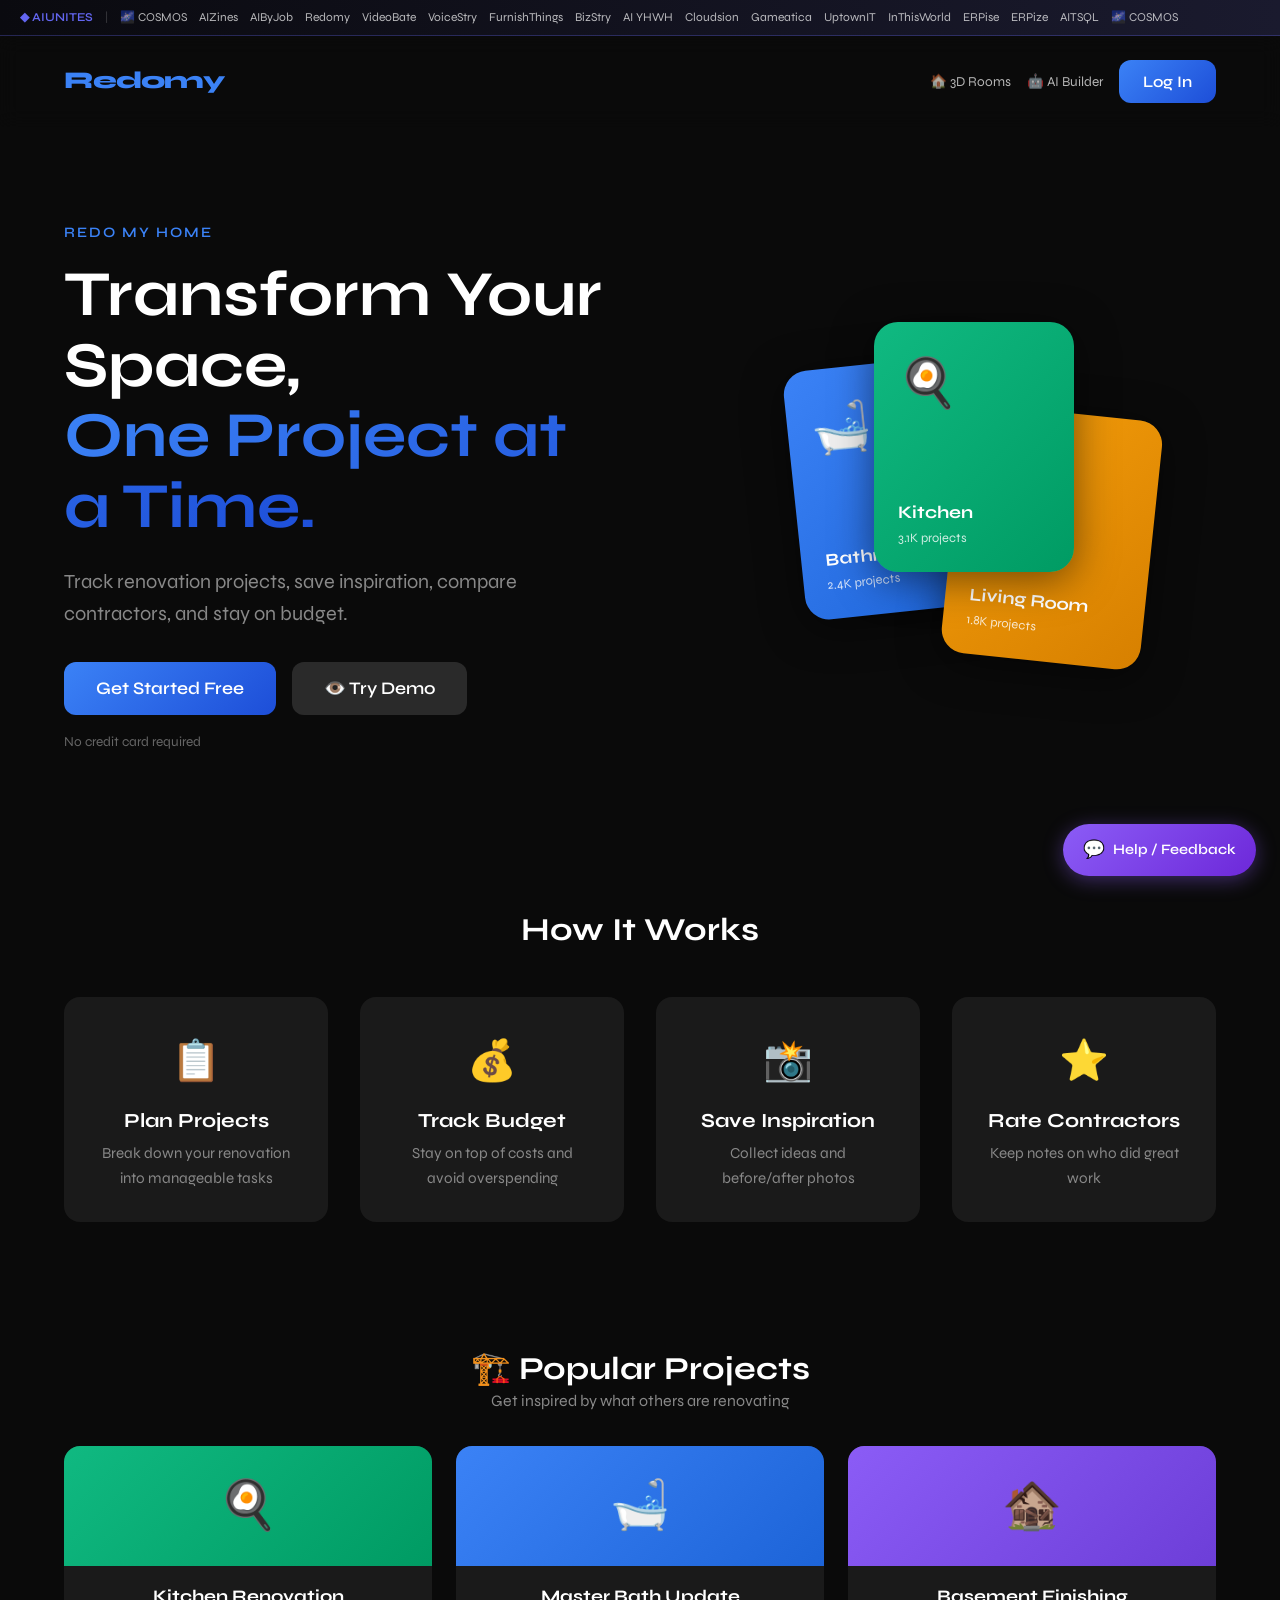
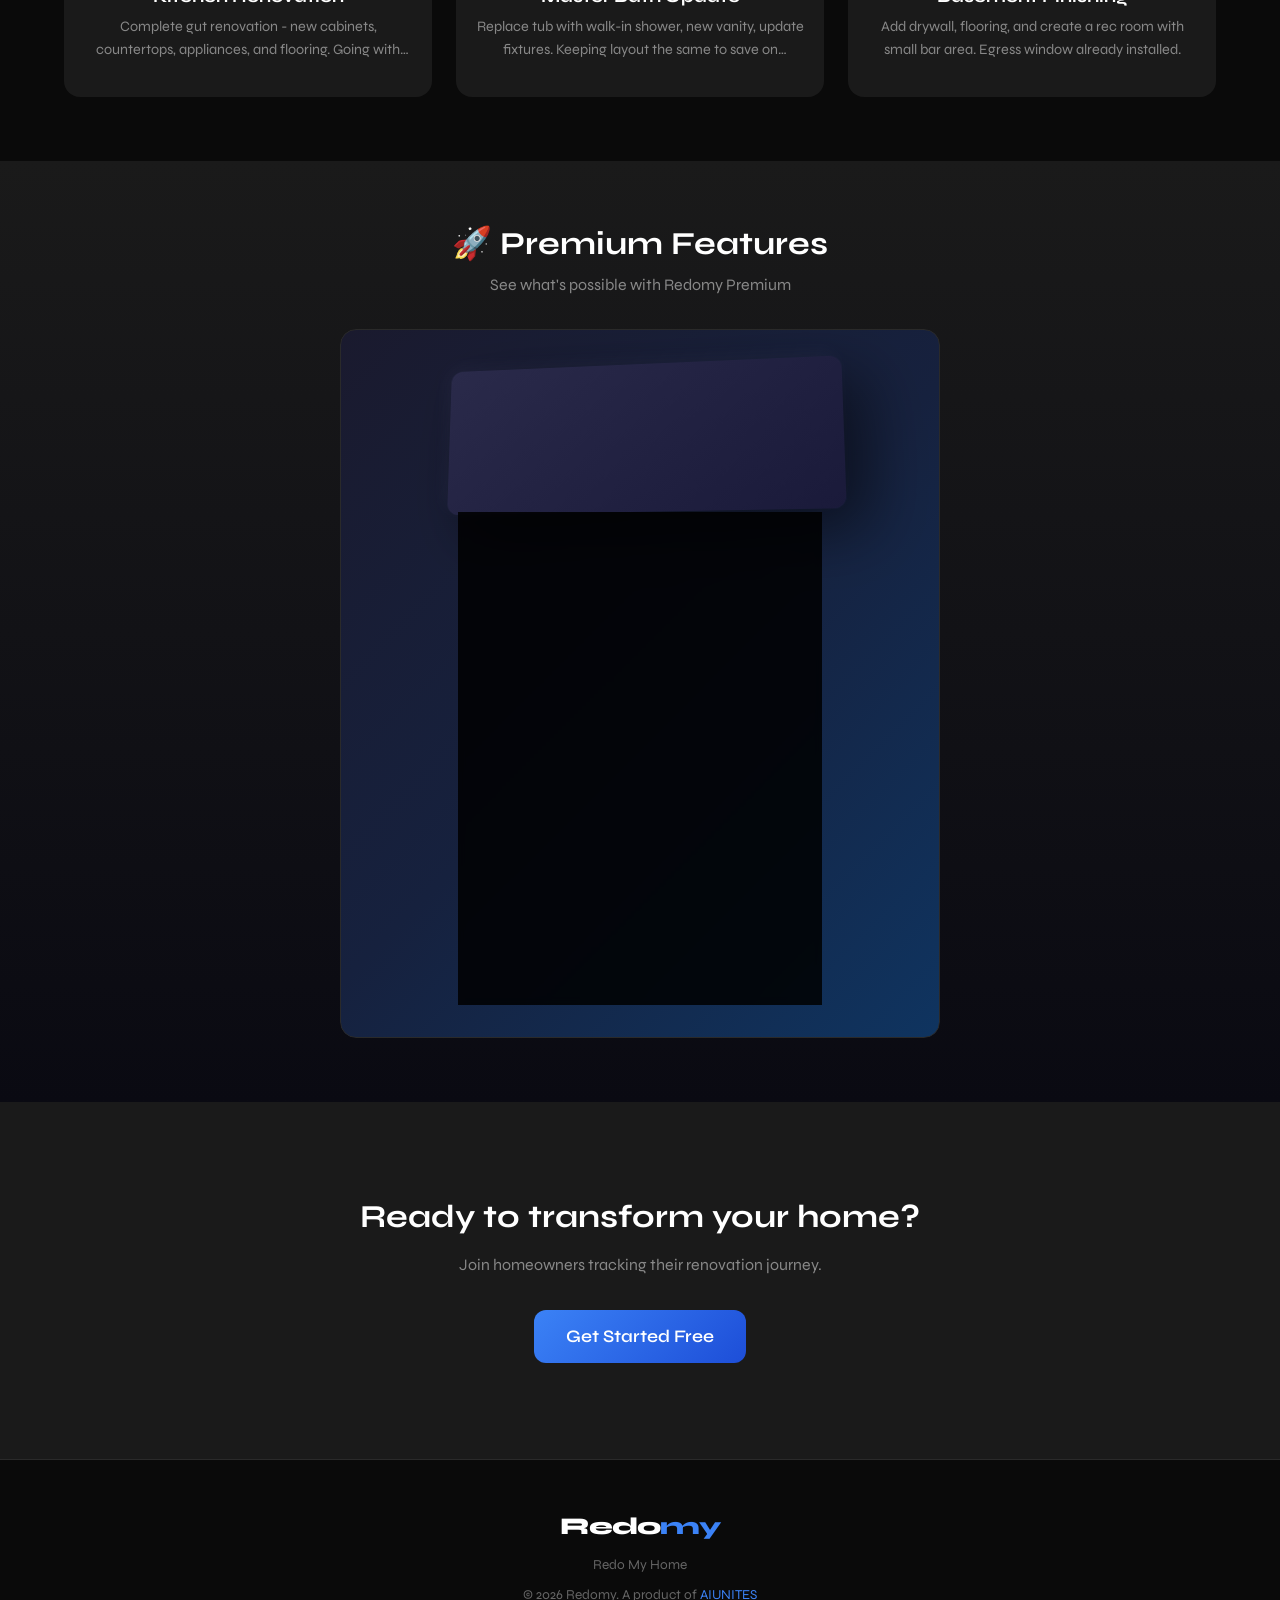
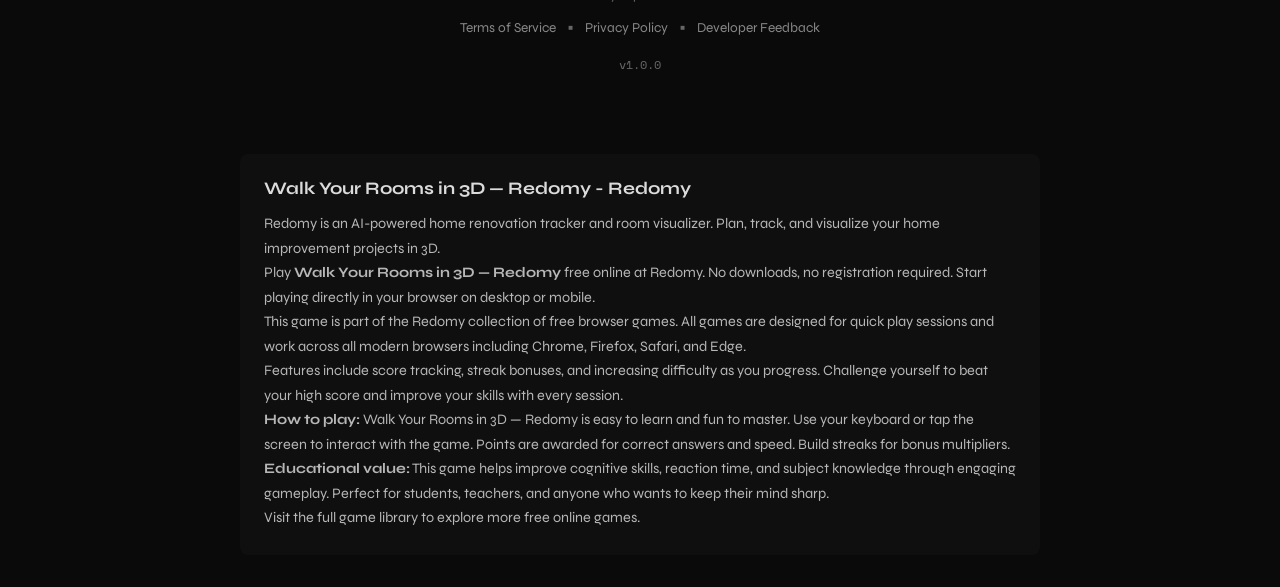
==== index.html @ 0b502746 "Auto-publish: 2026-04-27 18:54:57" ====
﻿<!DOCTYPE html>
<html lang="en">
<head>
  <meta charset="UTF-8">
  
  <!-- Google Analytics 4 -->
  <script async src="https://www.googletagmanager.com/gtag/js?id=G-VP15KRLV6P"></script>
  <script>
    window.dataLayer = window.dataLayer || [];
    function gtag(){dataLayer.push(arguments);}
    gtag('js', new Date());
    gtag('config', 'G-VP15KRLV6P');
  </script>

  <!-- Google AdSense -->
  <script async src="https://pagead2.googlesyndication.com/pagead/js/adsbygoogle.js?client=ca-pub-4573596965267859" crossorigin="anonymous"></script>
  
  <meta name="viewport" content="width=device-width, initial-scale=1.0">
  
  <!-- Primary Meta Tags -->
  <title>Redomy - Redo My Home | Home Renovation Project Tracker</title>
  <meta name="title" content="Redomy - Redo My Home">
  <meta name="description" content="Plan, track, and complete your home renovation projects. Organize by room, manage budgets, track tasks, and visualize your dream home with Redomy.">
  <meta name="keywords" content="home renovation, remodel, DIY, home improvement, project tracker, kitchen remodel, bathroom renovation, budget tracker, contractor management">
  <meta name="author" content="AIUNITES">
  <meta name="robots" content="index, follow">
  <link rel="canonical" href="https://redomy.com/">
  
  <!-- Open Graph / Facebook -->
  <meta property="og:type" content="website">
  <meta property="og:url" content="https://redomy.com/">
  <meta property="og:title" content="Redomy - Redo My Home">
  <meta property="og:description" content="Plan, track, and complete your home renovation projects. Organize by room, manage budgets, and visualize your dream home.">
  <meta property="og:image" content="https://aiunites.github.io/redomy-demo/images/og-image.png">
  <meta property="og:image:width" content="1200">
  <meta property="og:image:height" content="630">
  <meta property="og:site_name" content="Redomy">
  
  <!-- Twitter -->
  <meta name="twitter:card" content="summary_large_image">
  <meta name="twitter:url" content="https://aiunites.github.io/redomy-demo/">
  <meta name="twitter:title" content="Redomy - Redo My Home">
  <meta name="twitter:description" content="Plan, track, and complete your home renovation projects. Organize by room, manage budgets, and visualize your dream home.">
  <meta name="twitter:image" content="https://aiunites.github.io/redomy-demo/images/og-image.png">
  
  <!-- Theme -->
  <meta name="theme-color" content="#3b82f6">
  
  <!-- Structured Data -->
  <script type="application/ld+json">
  {
    "@context": "https://schema.org",
    "@type": "WebApplication",
    "name": "Redomy",
    "url": "https://aiunites.github.io/redomy-demo/",
    "description": "Home renovation project tracker",
    "applicationCategory": "Lifestyle",
    "operatingSystem": "Web Browser",
    "author": {
      "@type": "Organization",
      "name": "AIUNITES"
    }
  }
  </script>
  
  <!-- Fonts -->
  <link rel="preconnect" href="https://fonts.googleapis.com">
  <link rel="preconnect" href="https://fonts.gstatic.com" crossorigin>
  <link href="https://fonts.googleapis.com/css2?family=Space+Mono:wght@400;700&family=Syne:wght@400;600;700;800&display=swap" rel="stylesheet">
  <link rel="stylesheet" href="css/style.css">
  <link rel="icon" href="data:image/svg+xml,<svg xmlns='http://www.w3.org/2000/svg' viewBox='0 0 100 100'><text y='.9em' font-size='90'>🏠</text></svg>">
</head>
<body>
  <!-- AIUNITES Webring -->
  <style>.aiunites-bar{position:fixed;top:0;left:0;right:0;z-index:10000;background:linear-gradient(90deg,#0a0a0f,#1a1a2e);border-bottom:1px solid rgba(99,102,241,.3);padding:8px 0;font-size:12px}.aiunites-bar-content{max-width:1400px;margin:0 auto;padding:0 20px;display:flex;align-items:center;gap:12px;overflow-x:auto;scrollbar-width:none}.aiunites-bar-content::-webkit-scrollbar{display:none}.aiunites-bar a{color:rgba(255,255,255,.7);text-decoration:none;white-space:nowrap;transition:color .2s}.aiunites-bar a:hover{color:#fff}.aiunites-bar-brand{color:#6366f1!important;font-weight:600}.aiunites-bar-brand:hover{color:#818cf8!important}.aiunites-bar-divider{color:rgba(255,255,255,.2)}.aiunites-bar .current{color:#fff!important;font-weight:600;text-decoration:underline;text-underline-offset:3px;}body{padding-top:36px!important}</style>
  <style>.wb-arrow{display:none;position:fixed;top:0;width:36px;height:33px;align-items:center;justify-content:center;cursor:pointer;z-index:10001;border:none;padding:0;font-size:16px;line-height:1;color:rgba(255,255,255,.8);transition:color .2s,opacity .2s}.wb-arrow:hover{color:#fff}.wb-left{left:0;background:linear-gradient(90deg,#0d0d1a 55%,transparent)}.wb-right{right:0;background:linear-gradient(270deg,#0d0d1a 55%,transparent)}@media (hover:hover) and (pointer:fine){.wb-arrow{display:flex}}</style>
  <button class="wb-arrow wb-left" id="wb-left" aria-label="Scroll webring left">&#8249;</button>
  <div class="aiunites-bar"><div class="aiunites-bar-content" id="wb-content"><a href="https://aiunites.github.io/aiunites-site/" class="aiunites-bar-brand">◆ AIUNITES</a><span class="aiunites-bar-divider">|</span><a href="https://aiunites.github.io/cosmostheopera-site/">&#127756; COSMOS</a><a href="https://aiunites.github.io/aizines-app/">AIZines</a><a href="https://aiunites.github.io/aibyjob-demo/">AIByJob</a><a href="https://aiunites.github.io/redomy-demo/">Redomy</a><a href="https://aiunites.github.io/videobate-site/">VideoBate</a><a href="https://aiunites.github.io/voicestry-site/">VoiceStry</a><a href="https://aiunites.github.io/furnishthings-site/">FurnishThings</a><a href="https://aiunites.github.io/bizstry-site/">BizStry</a><a href="https://aiunites.github.io/aiyhwh-site/">AI YHWH</a><a href="https://aiunites.github.io/cloudsion-site/">Cloudsion</a><a href="https://aiunites.github.io/gameatica-site/">Gameatica</a><a href="https://aiunites.github.io/uptownit-site/">UptownIT</a><a href="https://aiunites.github.io/inthisworld-site/">InThisWorld</a><a href="https://aiunites.github.io/erpise-site/">ERPise</a><a href="https://aiunites.github.io/erpize-site/">ERPize</a><a href="https://aiunites.github.io/aitsql-site/">AITSQL</a><a href="https://aiunites.github.io/cosmostheopera-site/">🌌 COSMOS</a></div></div>
  <button class="wb-arrow wb-right" id="wb-right" aria-label="Scroll webring right">&#8250;</button>
  <script>(function(){if(location.protocol==='file:'||location.hostname==='localhost'||location.hostname==='127.0.0.1'){document.querySelectorAll('.aiunites-bar a').forEach(a=>{a.href=a.href.replace('https://aiunites.github.io/','../')+'index.html';});}document.querySelectorAll('.aiunites-bar a:not(.aiunites-bar-brand)').forEach(function(a){var h=a.getAttribute('href');if(h){var p=h.replace('https://aiunites.github.io','');if(p&&location.pathname.indexOf(p)!==-1)a.classList.add('current');}});var c=document.getElementById('wb-content'),l=document.getElementById('wb-left'),r=document.getElementById('wb-right');if(!c||!l||!r)return;function upd(){var atL=c.scrollLeft<8,atR=c.scrollLeft>=c.scrollWidth-c.clientWidth-8;l.style.opacity=atL?'0':'1';l.style.pointerEvents=atL?'none':'auto';r.style.opacity=atR?'0':'1';r.style.pointerEvents=atR?'none':'auto';}l.onclick=function(){c.scrollBy({left:-220,behavior:'smooth'});};r.onclick=function(){c.scrollBy({left:220,behavior:'smooth'});};c.addEventListener('scroll',upd,{passive:true});upd();})()</script>

  <div id="app">
    <!-- Landing Page -->
    <div id="landing-screen" class="screen active">
      <nav class="landing-nav">
        <a href="#" class="logo">Redo<span>my</span></a>
        <div style="display:flex;gap:1rem;align-items:center">
          <a href="rooms/index.html" style="color:rgba(255,255,255,.7);font-size:.85rem;text-decoration:none;font-family:inherit" onmouseover="this.style.color='#fff'" onmouseout="this.style.color='rgba(255,255,255,.7)'">&#127968; 3D Rooms</a>
          <a href="ai-room-builder.html" style="color:rgba(255,255,255,.7);font-size:.85rem;text-decoration:none;font-family:inherit" onmouseover="this.style.color='#fff'" onmouseout="this.style.color='rgba(255,255,255,.7)'">&#129302; AI Builder</a>
          <button class="btn-primary" id="landing-login-btn">Log In</button>
        </div>
      </nav>

      <section class="landing-hero">
        <div class="hero-content">
                    <div class="hero-slogan">REDO MY HOME</div>
          <h1>Transform Your Space,<br><span class="gradient-text">One Project at a Time.</span></h1>
          <p class="hero-subtitle">Track renovation projects, save inspiration, compare contractors, and stay on budget.</p>
          <div class="hero-cta">
            <div class="btn-row">
              <button class="btn-primary btn-large" id="landing-start-btn">Get Started Free</button>
              <button class="btn-secondary btn-large" id="landing-demo-btn">👁️ Try Demo</button>
            </div>
            <span class="hero-note">No credit card required</span>
          </div>
        </div>
        <div class="hero-visual">
          <div class="hero-cards" id="hero-cards"></div>
        </div>
      </section>

      <section class="landing-features">
        <h2>How It Works</h2>
        <div class="features-grid" id="features-grid"></div>
      </section>

      <section class="landing-items">
        <h2 id="items-section-title">🏗️ Popular Projects</h2>
        <p class="section-subtitle" id="items-section-subtitle">Get inspired by what others are renovating</p>
        <div class="items-grid" id="landing-items-grid"></div>
      </section>

      <!-- Premium Preview Section -->
      <section class="landing-premium">
        <h2>🚀 Premium Features</h2>
        <p class="section-subtitle">See what's possible with Redomy Premium</p>
        <div class="premium-demo-container">
          <div class="premium-feature">
            <div class="premium-preview">
              <div class="premium-3d-mockup">
                <div class="room-3d">
                  <div class="room-wall-back"></div>
                  <div class="room-floor"></div>
                  <div class="room-furniture"></div>
                  <div class="room-furniture-2"></div>
                  <div class="room-window"></div>
                </div>
              </div>
              <div class="premium-overlay">
                <span class="premium-badge">⭐ PREMIUM FEATURE</span>
              <h3 class="premium-title">3D Room Visualization</h3>
              <p class="premium-description">Upload a photo of your room and our AI creates an interactive 3D model</p>
              <ul class="premium-features-list">
              <li>AI-powered room scanning</li>
              <li>Drag & drop furniture</li>
              <li>Shop items from Amazon</li>
              <li>Before/after comparison</li>
              <li>Share with contractors</li>
              </ul>
              <a href="room-visualizer.html" class="upgrade-btn" id="landing-premium-btn">🏠 Try Room Visualizer</a>
              <p class="premium-note">Free preview — AI analysis included</p>
              </div>
            </div>
          </div>
        </div>
      </section>

      <section class="landing-cta">
        <h2>Ready to transform your home?</h2>
        <p>Start planning your renovation today. Free to use.</p>
        <button class="btn-primary btn-large" id="landing-start-btn-2">Get Started Free</button>
      </section>

      <footer class="landing-footer">
        <div class="logo">Redo<span>my</span></div>
        <p class="footer-slogan">Redo My Home</p>
                <p>© 2026 Redomy. A product of <a href="https://aiunites.github.io/aiunites-site">AIUNITES</a></p>
        <div class="footer-links">
          <a href="https://aiunites.github.io/aiunites-site/legal.html#terms" id="footer-terms-link">Terms of Service</a>
          <span>•</span>
          <a href="https://aiunites.github.io/aiunites-site/legal.html#privacy" id="footer-privacy-link">Privacy Policy</a>
          <span>•</span>
          <a href="https://github.com/AIUNITES/redomy-demo/issues" target="_blank">Developer Feedback</a>
        </div>
        <span class="version-number">v1.0.0</span>
      </footer>
    </div>

    <!-- Auth Screen -->
    <div id="auth-screen" class="screen">
      <div class="auth-container">
        <div class="auth-header">
          <a href="#" id="back-to-landing" class="back-to-landing">← Back</a>
          <div class="logo">Redo<span>my</span></div>
          <p class="auth-tagline">Redo My Home</p>
        </div>
        
        <div class="auth-tabs">
          <button class="auth-tab active" data-tab="login">Log In</button>
          <button class="auth-tab" data-tab="signup">Sign Up</button>
        </div>

        <!-- Login Form -->
        <form id="login-form" class="auth-form active">
          <div class="form-group">
            <label for="login-username">Username</label>
            <input type="text" id="login-username" placeholder="Enter username" required>
          </div>
          <div class="form-group">
            <label for="login-password">Password</label>
            <input type="password" id="login-password" placeholder="Enter password" required>
          </div>
          <div class="form-error" id="login-error"></div>
          <button type="submit" class="btn-primary full-width">Log In</button>
        </form>

        <!-- Signup Form -->
        <form id="signup-form" class="auth-form">
          <div class="form-group">
            <label for="signup-name">Display Name</label>
            <input type="text" id="signup-name" placeholder="Your name" required>
          </div>
          <div class="form-group">
            <label for="signup-username">Username</label>
            <input type="text" id="signup-username" placeholder="Choose a username" required>
          </div>
          <div class="form-group">
            <label for="signup-email">Email <span class="optional">(optional)</span></label>
            <input type="email" id="signup-email" placeholder="your@email.com">
          </div>
          <div class="form-group">
            <label for="signup-password">Password</label>
            <input type="password" id="signup-password" placeholder="Min 6 characters" required minlength="6">
          </div>
          <div class="form-group">
            <label for="signup-confirm">Confirm Password</label>
            <input type="password" id="signup-confirm" placeholder="Confirm password" required>
          </div>
          <div class="checkbox-group">
            <label class="checkbox-label">
              <input type="checkbox" id="signup-terms" required>
              <span>I agree to the <a href="https://aiunites.github.io/aiunites-site/legal.html#terms" id="signup-terms-link" target="_blank">Terms of Service</a> and <a href="https://aiunites.github.io/aiunites-site/legal.html#privacy" id="signup-privacy-link" target="_blank">Privacy Policy</a></span>
            </label>
          </div>
          <div class="form-error" id="signup-error"></div>
          <button type="submit" class="btn-primary full-width">Create Account</button>
        </form>

        <div class="auth-footer">
          <button class="btn-secondary full-width" id="auth-demo-btn" style="margin-bottom: 1rem;">👁️ Try Demo Instead</button>
          <p>By continuing, you agree to our <a href="#" id="auth-terms-link">Terms of Service</a></p>
          <a href="#" id="reset-app-link" class="reset-link">🔄 Reset App to Defaults</a>
          <span class="version-number">v1.0.0</span>
        </div>
      </div>
    </div>

    <!-- Dashboard Screen -->
    <div id="dashboard-screen" class="screen">
      <nav class="app-nav">
        <div class="nav-left">
          <div class="logo">Redo<span>my</span></div>
        </div>
        <div class="nav-center">
          <button class="nav-tab active" data-view="my-items">My Projects</button>
          <button class="nav-tab" data-view="discover">Inspiration</button>
          <button class="nav-tab" data-view="favorites">Saved</button>
        </div>
        <div class="nav-right">
          <div class="user-menu">
            <span class="user-name" id="user-display-name">User</span>
            <div class="user-avatar" id="user-avatar">U</div>
            <div class="user-dropdown" id="user-dropdown">
              <a href="#" id="admin-link" class="admin-only" style="display:none;">🛡️ Admin Panel</a>
              <a href="#" id="settings-link">⚙️ Settings</a>
              <a href="#" id="logout-link">🚪 Log Out</a>
            </div>
          </div>
        </div>
      </nav>

      <main class="dashboard-main">
        <!-- My Items View -->
        <div id="my-items-view" class="dashboard-view active">
          <div class="view-header">
            <div>
              <h1 id="my-items-title">My Projects</h1>
              <p class="view-subtitle" id="my-items-subtitle">Track your renovation journey</p>
            </div>
            <button class="btn-primary" id="new-item-btn">
              <span>✨</span> <span id="new-item-btn-text">New Project</span>
            </button>
          </div>

          <div class="stats-row" id="user-stats"></div>

          <div class="items-grid" id="items-grid"></div>

          <div class="empty-state" id="empty-items">
            <div class="empty-icon" id="empty-icon">🏠</div>
            <h3 id="empty-title">No projects yet</h3>
            <p id="empty-description">Start your first renovation project</p>
            <button class="btn-primary" id="empty-new-item-btn">
              <span>✨</span> <span id="empty-new-item-btn-text">Create First Project</span>
            </button>
          </div>
        </div>

        <!-- Discover View -->
        <div id="discover-view" class="dashboard-view">
          <div class="view-header">
            <div>
              <h1>Inspiration</h1>
              <p class="view-subtitle">Browse popular renovation ideas</p>
            </div>
          </div>
          <div class="discover-grid" id="discover-grid"></div>
        </div>

        <!-- Favorites View -->
        <div id="favorites-view" class="dashboard-view">
          <div class="view-header">
            <div>
              <h1>Saved Ideas</h1>
              <p class="view-subtitle">Your saved inspiration</p>
            </div>
          </div>
          <div class="favorites-content" id="favorites-content">
            <div class="empty-state active">
              <div class="empty-icon">⭐</div>
              <h3>No saved ideas yet</h3>
              <p>Save projects you love for quick access</p>
            </div>
          </div>
        </div>
      </main>
    </div>

    <!-- Item Detail Modal -->
    <div id="item-modal" class="modal">
      <div class="modal-content modal-large">
        <div class="modal-header">
          <h2 id="item-modal-title">Project Details</h2>
          <button class="modal-close" id="close-item-modal">×</button>
        </div>
        <div class="modal-body" id="item-modal-body"></div>
      </div>
    </div>

    <!-- Create/Edit Modal -->
    <div id="create-modal" class="modal">
      <div class="modal-content modal-large">
        <div class="modal-header">
          <h2 id="create-modal-title">New Project</h2>
          <button class="modal-close" id="close-create-modal">×</button>
        </div>
        <div class="modal-body">
          <form id="create-form"></form>
        </div>
      </div>
    </div>

    <!-- Settings Modal -->
    <div id="settings-modal" class="modal">
      <div class="modal-content">
        <div class="modal-header">
          <h2>Settings</h2>
          <button class="modal-close" id="close-settings-modal">×</button>
        </div>
        <div class="modal-body">
          <form id="user-settings-form">
            <div class="form-group">
              <label>Display Name</label>
              <input type="text" id="settings-name">
            </div>
            <div class="form-group">
              <label>Email</label>
              <input type="email" id="settings-email">
            </div>
            <div class="form-actions">
              <button type="button" class="btn-secondary" id="cancel-settings">Cancel</button>
              <button type="submit" class="btn-primary">Save Settings</button>
            </div>
          </form>

          <div class="settings-divider"></div>

          <div class="backup-section">
            <h4>💾 Backup & Restore</h4>
            <p class="backup-warning">Your data is stored locally in your browser. Back up regularly!</p>
            <div class="backup-buttons">
              <button type="button" class="btn-secondary" id="backup-data-btn">📥 Download Backup</button>
              <label class="btn-secondary restore-btn">
                📤 Restore from Backup
                <input type="file" id="restore-data-input" accept=".json" hidden>
              </label>
            </div>
          </div>

          <div class="settings-divider"></div>

          <div class="cache-section">
            <h4>🗄️ View My Cache</h4>
            <p class="cache-info">See what's stored in your browser</p>
            <button type="button" class="btn-secondary full-width" id="view-cache-btn">👁️ View Cached Data</button>
          </div>

          <div class="settings-divider"></div>

          <div class="legal-section">
            <h4>📜 Legal</h4>
            <div class="legal-links">
              <a href="https://aiunites.github.io/aiunites-site/legal.html#terms" id="settings-terms-link" target="_blank">Terms of Service</a>
              <a href="https://aiunites.github.io/aiunites-site/legal.html#privacy" id="settings-privacy-link" target="_blank">Privacy Policy</a>
            </div>
          </div>
        </div>
      </div>
    </div>

    <!-- Cache Viewer Modal -->
    <div id="cache-modal" class="modal">
      <div class="modal-content modal-large">
        <div class="modal-header">
          <h2>🗄️ My Cached Data</h2>
          <button class="modal-close" id="close-cache-modal">×</button>
        </div>
        <div class="modal-body">
          <div class="cache-tabs">
            <button class="cache-tab active" data-cache-tab="summary">Summary</button>
            <button class="cache-tab" data-cache-tab="items">My Projects</button>
            <button class="cache-tab" data-cache-tab="raw">Raw Data</button>
          </div>

          <div id="cache-summary-tab" class="cache-tab-content active">
            <div class="cache-summary-grid" id="cache-summary-grid"></div>
          </div>

          <div id="cache-items-tab" class="cache-tab-content">
            <div class="cache-list" id="cache-items-list"></div>
          </div>

          <div id="cache-raw-tab" class="cache-tab-content">
            <pre class="cache-raw-view" id="cache-raw-view"></pre>
          </div>

          <div class="cache-footer">
            <span class="cache-size" id="cache-size">Total size: 0 KB</span>
            <button type="button" class="btn-secondary danger" id="clear-my-cache-btn">🗑️ Clear My Data Only</button>
          </div>
        </div>
      </div>
    </div>

    <!-- Admin Panel Modal -->
    <div id="admin-modal" class="modal">
      <div class="modal-content modal-large">
        <div class="modal-header">
          <h2>🛡️ Admin Panel</h2>
          <button class="modal-close" id="close-admin-modal">×</button>
        </div>
        <div class="modal-body">
          <div class="admin-tabs">
            <button class="admin-tab active" data-admin-tab="settings">System Settings</button>
            <button class="admin-tab" data-admin-tab="users">Users</button>
            <button class="admin-tab" data-admin-tab="stats">Statistics</button>
            <button class="admin-tab" data-admin-tab="changelog">Changelog</button>
          </div>

          <!-- System Settings Tab -->
          <div id="admin-settings-tab" class="admin-tab-content active">
            <div class="settings-section">
              <h4>Security</h4>
              <div class="setting-row">
                <div class="setting-info">
                  <label>Email Verification</label>
                  <p class="setting-desc">Require email verification for new accounts</p>
                </div>
                <label class="toggle">
                  <input type="checkbox" id="setting-email-verify">
                  <span class="toggle-slider"></span>
                </label>
              </div>
              <div class="setting-row">
                <div class="setting-info">
                  <label>Public Signup</label>
                  <p class="setting-desc">Allow anyone to create an account</p>
                </div>
                <label class="toggle">
                  <input type="checkbox" id="setting-public-signup" checked>
                  <span class="toggle-slider"></span>
                </label>
              </div>
            </div>
            <div class="settings-section">
              <h4>Limits</h4>
              <div class="setting-row">
                <div class="setting-info">
                  <label>Max Projects per User</label>
                  <p class="setting-desc">Maximum projects a user can create</p>
                </div>
                <input type="number" id="setting-max-items" value="100" style="width: 80px; text-align: center;">
              </div>
            </div>
            <div class="settings-section">
              <h4>Maintenance</h4>
              <div class="setting-row">
                <div class="setting-info">
                  <label>Maintenance Mode</label>
                  <p class="setting-desc">Temporarily disable the app for users</p>
                </div>
                <label class="toggle">
                  <input type="checkbox" id="setting-maintenance">
                  <span class="toggle-slider"></span>
                </label>
              </div>
            </div>
          </div>

          <!-- Users Tab -->
          <div id="admin-users-tab" class="admin-tab-content">
            <p class="users-header">Registered Users</p>
            <div class="users-table" id="admin-users-list"></div>
          </div>

          <!-- Statistics Tab -->
          <div id="admin-stats-tab" class="admin-tab-content">
            <div class="admin-stats-grid" id="admin-stats-grid"></div>
            <div class="admin-version">App Version: <span id="admin-app-version">1.0.0</span></div>
            <div class="admin-actions">
              <a href="https://aiunites.com/network-stats.html?admin=1" target="_blank" class="btn-secondary">🌐 Network Stats</a>
              <button class="btn-secondary" id="admin-export-btn">📥 Export All Data</button>
              <button class="btn-secondary danger" id="admin-reset-btn">🗑️ Reset App</button>
            </div>
          </div>

          <!-- Changelog Tab -->
          <div id="admin-changelog-tab" class="admin-tab-content">
            <div class="changelog-content" id="changelog-content"></div>
          </div>
        </div>
      </div>
    </div>

    <!-- 3D Demo Preview Modal -->
    <div id="demo-preview-modal" class="modal">
      <div class="modal-content modal-large">
        <div class="modal-header">
          <h2>🎨 3D Room Visualization</h2>
          <button class="modal-close" id="close-demo-preview-modal">×</button>
        </div>
        <div class="modal-body">
          <div class="premium-feature">
            <div class="premium-preview">
              <div class="premium-3d-mockup">
                <div class="room-3d">
                  <div class="room-wall-back"></div>
                  <div class="room-floor"></div>
                  <div class="room-furniture"></div>
                  <div class="room-furniture-2"></div>
                  <div class="room-window"></div>
                </div>
              </div>
              <div class="premium-overlay">
                <span class="premium-badge">⭐ PREMIUM FEATURE</span>
                <h3 class="premium-title">3D Room Visualization</h3>
                <p class="premium-description">Upload a photo of your room and our AI creates an interactive 3D model</p>
                <ul class="premium-features-list">
                  <li>AI-powered room scanning</li>
                  <li>Drag & drop furniture</li>
                  <li>Shop items from Amazon</li>
                  <li>Before/after comparison</li>
                  <li>Share with contractors</li>
                </ul>
                <button class="upgrade-btn" id="demo-preview-signup">🚀 Get Started Free</button>
                <p class="premium-note">Premium starts at $9.99/month</p>
              </div>
            </div>
          </div>
          <div class="demo-preview-footer">
            <p>Want to explore the free features first?</p>
            <button class="btn-secondary" id="demo-preview-login">👁️ Continue to Demo</button>
          </div>
        </div>
      </div>
    </div>

    <!-- Legal Modal (Terms & Privacy) -->
    <div id="legal-modal" class="modal">
      <div class="modal-content modal-large">
        <div class="modal-header">
          <h2 id="legal-modal-title">Terms of Service</h2>
          <button class="modal-close" id="close-legal-modal">×</button>
        </div>
        <div class="modal-body legal-body">
          <div id="legal-content" class="legal-content"></div>
        </div>
      </div>
    </div>

    <!-- Loading Overlay -->
    <div id="loading-overlay" class="loading-overlay">
      <div class="loading-spinner"></div>
      <p id="loading-message">Loading...</p>
    </div>

    <!-- Toast Notifications -->
    <div id="toast-container" class="toast-container"></div>

    <!-- Floating Feature Request Button -->
    <a href="https://docs.google.com/forms/d/e/1FAIpQLSeQUi49AdTBRjetz5MDFQgMIkm9-vOMb_ARKwYEz41j_Nfiwg/viewform?usp=pp_url&entry.2053726945=Redomy" target="_blank" class="feature-request-btn">
      <span class="feature-btn-icon">💬</span>
      <span class="feature-btn-text">Help / Feedback</span>
    </a>
  </div>

  <script src="js/config.js"></script>
  <script src="js/password-utils.js"></script>
  <script src="js/local-users.js" onerror="this.remove()"></script>
  <script src="js/storage.js"></script>
  <script src="js/auth.js"></script>
  <script src="js/app.js"></script>

<div class="seo-description" style="max-width:800px;margin:2rem auto;padding:1.5rem;background:rgba(255,255,255,0.02);border-radius:8px;color:rgba(255,255,255,0.7);font-size:0.9rem;line-height:1.7"><h2 style="font-size:1.1rem;margin-bottom:0.8rem;color:rgba(255,255,255,0.85)">Walk Your Rooms in 3D — Redomy - Redomy</h2><p>Redomy is an AI-powered home renovation tracker and room visualizer. Plan, track, and visualize your home improvement projects in 3D.</p><p>Play <strong>Walk Your Rooms in 3D — Redomy</strong> free online at Redomy. No downloads, no registration required. Start playing directly in your browser on desktop or mobile.</p><p>This game is part of the Redomy collection of free browser games. All games are designed for quick play sessions and work across all modern browsers including Chrome, Firefox, Safari, and Edge.</p><p>Features include score tracking, streak bonuses, and increasing difficulty as you progress. Challenge yourself to beat your high score and improve your skills with every session.</p><p><strong>How to play:</strong> Walk Your Rooms in 3D — Redomy is easy to learn and fun to master. Use your keyboard or tap the screen to interact with the game. Points are awarded for correct answers and speed. Build streaks for bonus multipliers.</p><p><strong>Educational value:</strong> This game helps improve cognitive skills, reaction time, and subject knowledge through engaging gameplay. Perfect for students, teachers, and anyone who wants to keep their mind sharp.</p><p>Visit <a href="https://redomy.com/" style="color:inherit">the full game library</a> to explore more free online games.</p></div></body>
</html>
---- css/style.css ----
/**
 * Redomy Styles - Based on DemoTemplate
 * Blue theme for home renovation tracking
 */

/* ==================== VARIABLES ==================== */
:root {
  --primary: #3b82f6;
  --primary-dark: #2563eb;
  --secondary: #10b981;
  --accent: #8b5cf6;
  
  --black: #0a0a0a;
  --dark: #1a1a1a;
  --gray-dark: #2a2a2a;
  --gray: #666;
  --gray-light: #888;
  --light: #f5f5f5;
  --white: #ffffff;
  
  --gradient-1: linear-gradient(135deg, #3b82f6, #1d4ed8);
  --gradient-2: linear-gradient(135deg, #8b5cf6, #6366f1);
  
  --radius-sm: 8px;
  --radius-md: 12px;
  --radius-lg: 16px;
  --radius-xl: 24px;
  
  --shadow-sm: 0 2px 8px rgba(0,0,0,0.3);
  --shadow-md: 0 4px 20px rgba(0,0,0,0.4);
  --shadow-lg: 0 8px 40px rgba(0,0,0,0.5);
  
  --transition: all 0.2s ease;
}

/* ==================== RESET ==================== */
*, *::before, *::after { box-sizing: border-box; margin: 0; padding: 0; }
html { font-size: 16px; scroll-behavior: smooth; }
body { font-family: 'Syne', -apple-system, BlinkMacSystemFont, sans-serif; background: var(--black); color: var(--white); line-height: 1.6; min-height: 100vh; }
a { color: var(--primary); text-decoration: none; }
button { font-family: inherit; cursor: pointer; border: none; outline: none; }
input, textarea, select { font-family: inherit; font-size: 1rem; }

/* ==================== TYPOGRAPHY ==================== */
h1, h2, h3, h4 { font-weight: 700; line-height: 1.2; }
h1 { font-size: 3rem; } h2 { font-size: 2rem; } h3 { font-size: 1.25rem; } h4 { font-size: 1rem; }
.gradient-text { background: var(--gradient-1); -webkit-background-clip: text; -webkit-text-fill-color: transparent; background-clip: text; }

/* ==================== LAYOUT ==================== */
.screen { display: none; min-height: 100vh; }
.screen.active { display: block; }

/* ==================== LOGO ==================== */
.logo { font-size: 1.5rem; font-weight: 800; letter-spacing: -1px; }
.logo span { color: var(--primary); }

/* ==================== BUTTONS ==================== */
.btn-primary { background: var(--gradient-1); color: var(--white); padding: 0.75rem 1.5rem; border-radius: var(--radius-md); font-weight: 600; font-size: 1rem; display: inline-flex; align-items: center; gap: 0.5rem; transition: var(--transition); }
.btn-primary:hover { transform: translateY(-2px); box-shadow: var(--shadow-md); }
.btn-secondary { background: var(--gray-dark); color: var(--white); padding: 0.75rem 1.5rem; border-radius: var(--radius-md); font-weight: 600; font-size: 1rem; display: inline-flex; align-items: center; gap: 0.5rem; transition: var(--transition); }
.btn-secondary:hover { background: var(--gray); }
.btn-large { padding: 1rem 2rem; font-size: 1.1rem; }
.btn-row { display: flex; gap: 1rem; flex-wrap: wrap; }
.full-width { width: 100%; justify-content: center; }
.btn-secondary.danger { color: #ef4444; }

/* ==================== LANDING PAGE ==================== */
.landing-nav { display: flex; justify-content: space-between; align-items: center; padding: 1.5rem 5%; position: sticky; top: 0; background: rgba(10,10,10,0.9); backdrop-filter: blur(10px); z-index: 100; }
.landing-hero { display: grid; grid-template-columns: 1fr 1fr; gap: 4rem; padding: 4rem 5%; min-height: 80vh; align-items: center; }
.hero-slogan { font-size: 0.9rem; color: var(--primary); font-weight: 600; text-transform: uppercase; letter-spacing: 2px; margin-bottom: 1rem; }
.hero-content h1 { font-size: 4rem; margin-bottom: 1.5rem; line-height: 1.1; }
.hero-subtitle { font-size: 1.25rem; color: var(--gray-light); margin-bottom: 2rem; }
.hero-cta { display: flex; flex-direction: column; gap: 1rem; }
.hero-note { font-size: 0.85rem; color: var(--gray); }
.hero-visual { display: flex; justify-content: center; align-items: center; }
.hero-cards { position: relative; width: 300px; height: 350px; }
.hero-card { position: absolute; width: 200px; height: 250px; border-radius: var(--radius-xl); padding: 1.5rem; display: flex; flex-direction: column; justify-content: flex-end; box-shadow: var(--shadow-lg); transition: var(--transition); }
.hero-card:nth-child(1) { left: 0; top: 50px; }
.hero-card:nth-child(2) { left: 80px; top: 0; z-index: 2; }
.hero-card:nth-child(3) { left: 160px; top: 80px; }
.hero-card-icon { font-size: 3rem; margin-bottom: auto; }
.hero-card-name { font-weight: 700; font-size: 1.1rem; }
.hero-card-subs { font-size: 0.8rem; opacity: 0.8; }

/* Landing Features */
.landing-features { padding: 4rem 5%; text-align: center; }
.landing-features h2 { margin-bottom: 3rem; }
.features-grid { display: grid; grid-template-columns: repeat(auto-fit, minmax(250px, 1fr)); gap: 2rem; max-width: 1200px; margin: 0 auto; }
.feature-card { background: var(--dark); padding: 2rem; border-radius: var(--radius-lg); text-align: center; transition: var(--transition); }
.feature-card:hover { transform: translateY(-4px); box-shadow: var(--shadow-md); }
.feature-icon { font-size: 2.5rem; margin-bottom: 1rem; }
.feature-card h3 { margin-bottom: 0.5rem; }
.feature-card p { color: var(--gray-light); font-size: 0.95rem; }

/* Landing Items */
.landing-items { padding: 4rem 5%; text-align: center; }
.section-subtitle { color: var(--gray-light); margin-bottom: 2rem; }
.items-grid { display: grid; grid-template-columns: repeat(auto-fit, minmax(280px, 1fr)); gap: 1.5rem; max-width: 1200px; margin: 0 auto; }

/* Landing CTA */
.landing-cta { padding: 6rem 5%; text-align: center; background: var(--dark); }
.landing-cta h2 { margin-bottom: 1rem; }
.landing-cta p { color: var(--gray-light); margin-bottom: 2rem; }

/* Landing Footer */
.landing-footer { padding: 3rem 5%; text-align: center; border-top: 1px solid var(--gray-dark); }
.footer-slogan { color: var(--primary); font-size: 0.9rem; margin: 0.5rem 0; }
.landing-footer p { color: var(--gray); font-size: 0.85rem; }
.version-number { display: block; margin-top: 1rem; font-size: 0.75rem; color: var(--gray); font-family: 'Space Mono', monospace; }
.footer-links { margin-top: 0.5rem; }
.footer-links a { color: var(--gray-light); font-size: 0.85rem; transition: var(--transition); }
.footer-links a:hover { color: var(--primary); }
.footer-links span { color: var(--gray); margin: 0 0.5rem; }

/* ==================== AUTH SCREEN ==================== */
.auth-container { max-width: 400px; margin: 0 auto; padding: 2rem; min-height: 100vh; display: flex; flex-direction: column; justify-content: center; }
.auth-header { text-align: center; margin-bottom: 2rem; }
.back-to-landing { display: block; color: var(--gray-light); margin-bottom: 1.5rem; font-size: 0.9rem; }
.auth-tagline { color: var(--primary); margin-top: 0.5rem; }
.auth-tabs { display: flex; background: var(--dark); border-radius: var(--radius-md); padding: 4px; margin-bottom: 1.5rem; }
.auth-tab { flex: 1; padding: 0.75rem; background: transparent; color: var(--gray-light); font-weight: 600; border-radius: var(--radius-sm); transition: var(--transition); }
.auth-tab.active { background: var(--gray-dark); color: var(--white); }
.auth-form { display: none; }
.auth-form.active { display: block; }
.form-group { margin-bottom: 1.25rem; }
.form-group label { display: block; margin-bottom: 0.5rem; font-weight: 500; font-size: 0.9rem; }
.form-group .optional { color: var(--gray); font-weight: 400; }
.form-group input, .form-group textarea, .form-group select { width: 100%; padding: 0.875rem; background: var(--dark); border: 1px solid var(--gray-dark); border-radius: var(--radius-md); color: var(--white); transition: var(--transition); }
.form-group input:focus, .form-group textarea:focus, .form-group select:focus { border-color: var(--primary); outline: none; }
.form-error { color: #ef4444; font-size: 0.85rem; margin-bottom: 1rem; min-height: 1.25rem; }
.form-hint { display: block; margin-top: 0.5rem; font-size: 0.8rem; color: var(--gray); }
.form-actions { display: flex; gap: 1rem; margin-top: 1.5rem; }
.form-row { display: grid; grid-template-columns: 1fr 1fr; gap: 1rem; }
.auth-footer { text-align: center; margin-top: 2rem; color: var(--gray); font-size: 0.85rem; }
.reset-link { display: block; margin-top: 1rem; font-size: 0.8rem; color: var(--gray); }
.checkbox-group { margin-top: 0.5rem; }
.checkbox-label { display: flex; align-items: flex-start; gap: 0.75rem; cursor: pointer; font-size: 0.9rem; color: var(--gray-light); }
.checkbox-label input[type="checkbox"] { width: 18px; height: 18px; margin-top: 2px; accent-color: var(--primary); }
.checkbox-label a { color: var(--primary); }

/* ==================== DASHBOARD ==================== */
.app-nav { display: flex; justify-content: space-between; align-items: center; padding: 1rem 2rem; background: var(--dark); border-bottom: 1px solid var(--gray-dark); position: sticky; top: 0; z-index: 100; }
.nav-left, .nav-right { display: flex; align-items: center; gap: 1rem; }
.nav-center { display: flex; gap: 0.5rem; }
.nav-tab { padding: 0.5rem 1rem; background: transparent; color: var(--gray-light); border-radius: var(--radius-sm); font-weight: 500; transition: var(--transition); }
.nav-tab:hover { color: var(--white); }
.nav-tab.active { background: var(--gray-dark); color: var(--white); }
.user-menu { position: relative; display: flex; align-items: center; gap: 0.75rem; cursor: pointer; padding: 0.5rem; border-radius: var(--radius-md); transition: var(--transition); }
.user-menu:hover { background: var(--gray-dark); }
.user-name { font-weight: 500; }
.user-avatar { width: 36px; height: 36px; background: var(--gradient-1); border-radius: 50%; display: flex; align-items: center; justify-content: center; font-weight: 700; color: var(--white); }
.user-dropdown { position: absolute; top: 100%; right: 0; background: var(--dark); border: 1px solid var(--gray-dark); border-radius: var(--radius-md); min-width: 160px; padding: 0.5rem; opacity: 0; visibility: hidden; transform: translateY(-10px); transition: var(--transition); }
.user-dropdown.active { opacity: 1; visibility: visible; transform: translateY(0); }
.user-dropdown a { display: block; padding: 0.75rem 1rem; color: var(--white); border-radius: var(--radius-sm); transition: var(--transition); }
.user-dropdown a:hover { background: var(--gray-dark); }
.dashboard-main { padding: 2rem; max-width: 1400px; margin: 0 auto; }
.dashboard-view { display: none; }
.dashboard-view.active { display: block; }
.view-header { display: flex; justify-content: space-between; align-items: flex-start; margin-bottom: 2rem; }
.view-subtitle { color: var(--gray-light); margin-top: 0.25rem; }

/* Stats Row */
.stats-row { display: grid; grid-template-columns: repeat(auto-fit, minmax(150px, 1fr)); gap: 1rem; margin-bottom: 2rem; }
.stat-card { background: var(--dark); padding: 1.25rem; border-radius: var(--radius-md); text-align: center; }
.stat-value { font-size: 2rem; font-weight: 700; color: var(--primary); }
.stat-label { font-size: 0.85rem; color: var(--gray-light); margin-top: 0.25rem; }

/* Items Grid */
.item-card { background: var(--dark); border-radius: var(--radius-lg); overflow: hidden; transition: var(--transition); }
.item-card:hover { transform: translateY(-4px); box-shadow: var(--shadow-md); }
.item-card-header { height: 120px; display: flex; align-items: center; justify-content: center; font-size: 3rem; position: relative; }
.favorite-btn { position: absolute; top: 0.75rem; right: 0.75rem; background: rgba(0,0,0,0.3); border: none; font-size: 1.25rem; padding: 0.5rem; border-radius: var(--radius-sm); cursor: pointer; transition: var(--transition); }
.favorite-btn:hover, .favorite-btn.active { background: rgba(0,0,0,0.5); }
.item-card-body { padding: 1.25rem; }
.item-card-title { font-size: 1.1rem; margin-bottom: 0.5rem; }
.item-card-desc { color: var(--gray-light); font-size: 0.9rem; display: -webkit-box; -webkit-line-clamp: 2; -webkit-box-orient: vertical; overflow: hidden; margin-bottom: 1rem; }
.item-card-stats { display: flex; gap: 1rem; font-size: 0.85rem; color: var(--gray); }
.item-card-actions { display: flex; gap: 0.5rem; margin-top: 1rem; padding-top: 1rem; border-top: 1px solid var(--gray-dark); }
.item-card-actions button { flex: 1; padding: 0.5rem; background: var(--gray-dark); color: var(--white); border-radius: var(--radius-sm); font-size: 0.85rem; transition: var(--transition); }
.item-card-actions button:hover { background: var(--gray); }
.item-action-delete:hover { background: #ef4444 !important; }
.discover-grid { display: grid; grid-template-columns: repeat(auto-fill, minmax(280px, 1fr)); gap: 1.5rem; }

/* Empty State */
.empty-state { display: none; text-align: center; padding: 4rem 2rem; }
.empty-state.active { display: block; }
.empty-icon { font-size: 4rem; margin-bottom: 1rem; opacity: 0.5; }
.empty-state h3 { margin-bottom: 0.5rem; }
.empty-state p { color: var(--gray-light); margin-bottom: 1.5rem; }

/* ==================== MODALS ==================== */
.modal { position: fixed; inset: 0; background: rgba(0,0,0,0.8); display: flex; align-items: center; justify-content: center; z-index: 1000; opacity: 0; visibility: hidden; transition: var(--transition); padding: 1rem; }
.modal.active { opacity: 1; visibility: visible; }
.modal-content { background: var(--dark); border-radius: var(--radius-xl); width: 100%; max-width: 480px; max-height: 90vh; overflow-y: auto; transform: scale(0.95); transition: var(--transition); }
.modal.active .modal-content { transform: scale(1); }
.modal-large { max-width: 700px; }
.modal-header { display: flex; justify-content: space-between; align-items: center; padding: 1.5rem; border-bottom: 1px solid var(--gray-dark); }
.modal-close { background: transparent; color: var(--gray-light); font-size: 1.5rem; width: 36px; height: 36px; border-radius: 50%; transition: var(--transition); }
.modal-close:hover { background: var(--gray-dark); color: var(--white); }
.modal-body { padding: 1.5rem; }

/* Icon & Color Picker */
.icon-picker { display: flex; flex-wrap: wrap; gap: 0.5rem; }
.icon-btn { width: 44px; height: 44px; font-size: 1.5rem; background: var(--gray-dark); border-radius: var(--radius-md); transition: var(--transition); }
.icon-btn:hover { background: var(--gray); }
.icon-btn.selected { background: var(--primary); box-shadow: 0 0 0 2px var(--white); }
.color-picker { display: flex; flex-wrap: wrap; gap: 0.5rem; }
.color-btn { width: 44px; height: 44px; border-radius: var(--radius-md); transition: var(--transition); }
.color-btn:hover { transform: scale(1.1); }
.color-btn.selected { box-shadow: 0 0 0 2px var(--white); }

/* Item Detail */
.item-detail-header { height: 150px; display: flex; align-items: center; justify-content: center; border-radius: var(--radius-lg) var(--radius-lg) 0 0; }
.item-detail-icon { font-size: 4rem; }
.item-detail-body { padding: 1.5rem; }
.item-detail-body h2 { margin-bottom: 0.5rem; }
.item-detail-body p { color: var(--gray-light); margin-bottom: 1rem; }
.item-detail-meta { display: flex; gap: 1rem; font-size: 0.85rem; color: var(--gray); }

/* Settings */
.settings-divider { height: 1px; background: var(--gray-dark); margin: 1.5rem 0; }
.backup-section h4, .cache-section h4 { margin-bottom: 0.5rem; }
.backup-warning, .cache-info { color: var(--gray-light); font-size: 0.9rem; margin-bottom: 1rem; }
.backup-buttons { display: flex; gap: 0.75rem; }
.restore-btn { cursor: pointer; }
.legal-section h4 { margin-bottom: 0.75rem; }
.legal-links { display: flex; gap: 1.5rem; }
.legal-links a { color: var(--gray-light); font-size: 0.9rem; transition: var(--transition); }
.legal-links a:hover { color: var(--primary); }

/* Cache Viewer */
.cache-tabs { display: flex; gap: 0.5rem; margin-bottom: 1.5rem; padding-bottom: 1rem; border-bottom: 1px solid var(--gray-dark); }
.cache-tab { padding: 0.5rem 1rem; background: transparent; color: var(--gray-light); border-radius: var(--radius-sm); font-weight: 500; transition: var(--transition); }
.cache-tab:hover { color: var(--white); }
.cache-tab.active { background: var(--gray-dark); color: var(--white); }
.cache-tab-content { display: none; }
.cache-tab-content.active { display: block; }
.cache-summary-grid { display: grid; grid-template-columns: repeat(auto-fit, minmax(120px, 1fr)); gap: 1rem; }
.cache-summary-card { background: var(--gray-dark); padding: 1rem; border-radius: var(--radius-md); text-align: center; }
.cache-summary-value { font-size: 1.5rem; font-weight: 700; color: var(--primary); }
.cache-summary-label { font-size: 0.8rem; color: var(--gray-light); }
.cache-list { display: flex; flex-direction: column; gap: 0.75rem; }
.cache-item { background: var(--gray-dark); padding: 1rem; border-radius: var(--radius-md); }
.cache-item-header { display: flex; align-items: center; gap: 0.75rem; margin-bottom: 0.5rem; }
.cache-item-icon { font-size: 1.5rem; }
.cache-item-title { font-weight: 600; }
.cache-item-meta { display: flex; flex-wrap: wrap; gap: 1rem; font-size: 0.8rem; color: var(--gray); }
.cache-raw-view { background: var(--black); padding: 1rem; border-radius: var(--radius-md); font-family: 'Space Mono', monospace; font-size: 0.75rem; overflow-x: auto; max-height: 300px; overflow-y: auto; }
.cache-footer { display: flex; justify-content: space-between; align-items: center; margin-top: 1.5rem; padding-top: 1rem; border-top: 1px solid var(--gray-dark); }
.cache-size { font-size: 0.85rem; color: var(--gray); }

/* ==================== ADMIN PANEL ==================== */
.admin-tabs { display: flex; gap: 0.5rem; margin-bottom: 1.5rem; padding-bottom: 1rem; border-bottom: 1px solid var(--gray-dark); flex-wrap: wrap; }
.admin-tab { padding: 0.5rem 1rem; background: transparent; color: var(--gray-light); border-radius: var(--radius-sm); font-weight: 500; transition: var(--transition); }
.admin-tab:hover { color: var(--white); }
.admin-tab.active { background: var(--gray-dark); color: var(--white); }
.admin-tab-content { display: none; }
.admin-tab-content.active { display: block; }
.settings-section { margin-bottom: 2rem; }
.settings-section h4 { margin-bottom: 1rem; color: var(--gray-light); font-size: 0.9rem; text-transform: uppercase; letter-spacing: 1px; }
.setting-row { display: flex; justify-content: space-between; align-items: center; padding: 1rem; background: var(--gray-dark); border-radius: var(--radius-md); margin-bottom: 0.75rem; }
.setting-info label { display: block; font-weight: 500; margin-bottom: 0.25rem; }
.setting-desc { font-size: 0.85rem; color: var(--gray); }
.toggle { position: relative; display: inline-block; width: 50px; height: 28px; }
.toggle input { opacity: 0; width: 0; height: 0; }
.toggle-slider { position: absolute; cursor: pointer; inset: 0; background: var(--gray); border-radius: 28px; transition: var(--transition); }
.toggle-slider:before { position: absolute; content: ""; height: 20px; width: 20px; left: 4px; bottom: 4px; background: var(--white); border-radius: 50%; transition: var(--transition); }
.toggle input:checked + .toggle-slider { background: var(--primary); }
.toggle input:checked + .toggle-slider:before { transform: translateX(22px); }
.admin-stats-grid { display: grid; grid-template-columns: repeat(auto-fit, minmax(120px, 1fr)); gap: 1rem; margin-bottom: 2rem; }
.admin-stat-card { background: var(--gray-dark); padding: 1.5rem; border-radius: var(--radius-md); text-align: center; }
.admin-stat-value { font-size: 2rem; font-weight: 700; color: var(--primary); }
.admin-stat-label { font-size: 0.85rem; color: var(--gray-light); margin-top: 0.25rem; }
.admin-version { text-align: center; padding: 1rem; color: var(--gray); font-size: 0.85rem; font-family: 'Space Mono', monospace; }
.admin-actions { display: flex; gap: 1rem; justify-content: center; flex-wrap: wrap; }
.users-header { margin-bottom: 1rem; color: var(--gray-light); }
.users-table { display: flex; flex-direction: column; gap: 0.75rem; }
.user-row { display: flex; justify-content: space-between; align-items: center; padding: 1rem; background: var(--gray-dark); border-radius: var(--radius-md); }
.user-info { display: flex; align-items: center; gap: 0.75rem; }
.user-avatar-small { width: 36px; height: 36px; background: var(--gradient-1); border-radius: 50%; display: flex; align-items: center; justify-content: center; font-weight: 700; font-size: 0.9rem; }
.user-row-name { font-weight: 500; }
.user-row-username { font-size: 0.85rem; color: var(--gray); }
.user-meta { font-size: 0.85rem; color: var(--gray); }
.changelog-content { max-height: 400px; overflow-y: auto; }
.changelog-version { margin-bottom: 1.5rem; padding-bottom: 1.5rem; border-bottom: 1px solid var(--gray-dark); }
.changelog-version:last-child { border-bottom: none; }
.changelog-version h3 { font-size: 1.1rem; margin-bottom: 0.75rem; }
.changelog-date { font-size: 0.85rem; color: var(--gray); font-weight: 400; }
.changelog-version ul { list-style: disc; padding-left: 1.5rem; color: var(--gray-light); }
.changelog-version li { margin-bottom: 0.5rem; font-size: 0.9rem; }

/* ==================== LEGAL MODAL ==================== */
.legal-body { max-height: 60vh; overflow-y: auto; }
.legal-content { color: var(--gray-light); line-height: 1.7; }
.legal-updated { color: var(--gray); font-size: 0.85rem; margin-bottom: 1.5rem; font-style: italic; }
.legal-content h3 { color: var(--white); margin: 1.5rem 0 0.75rem; font-size: 1.1rem; }
.legal-content p { margin-bottom: 1rem; }
.legal-content ul { list-style: disc; padding-left: 1.5rem; margin-bottom: 1rem; }
.legal-content li { margin-bottom: 0.5rem; }

/* ==================== LOADING & TOAST ==================== */
.loading-overlay { position: fixed; inset: 0; background: rgba(0,0,0,0.9); display: flex; flex-direction: column; align-items: center; justify-content: center; z-index: 2000; opacity: 0; visibility: hidden; transition: var(--transition); }
.loading-overlay.active { opacity: 1; visibility: visible; }
.loading-spinner { width: 48px; height: 48px; border: 4px solid var(--gray-dark); border-top-color: var(--primary); border-radius: 50%; animation: spin 1s linear infinite; }
@keyframes spin { to { transform: rotate(360deg); } }
.loading-overlay p { margin-top: 1rem; color: var(--gray-light); }
.toast-container { position: fixed; bottom: 2rem; right: 2rem; display: flex; flex-direction: column; gap: 0.75rem; z-index: 3000; }
.toast { background: var(--dark); padding: 1rem 1.25rem; border-radius: var(--radius-md); display: flex; align-items: center; gap: 0.75rem; box-shadow: var(--shadow-lg); animation: slideIn 0.3s ease; border-left: 4px solid var(--secondary); }
.toast.error { border-left-color: #ef4444; }
@keyframes slideIn { from { transform: translateX(100%); opacity: 0; } to { transform: translateX(0); opacity: 1; } }
.toast-icon { font-size: 1.25rem; }
.toast-message { font-size: 0.9rem; }

/* ==================== RESPONSIVE ==================== */
@media (max-width: 900px) { .landing-hero { grid-template-columns: 1fr; text-align: center; padding: 2rem 5%; } .hero-content h1 { font-size: 2.5rem; } .hero-visual { order: -1; } .hero-cards { transform: scale(0.8); } .btn-row { justify-content: center; } .form-row { grid-template-columns: 1fr; } }

@media (max-width: 768px) {
  /* Landing nav - stack on mobile */
  .landing-nav { flex-wrap: wrap; gap: 0.75rem; padding: 1rem 5%; }
  .landing-nav .btn-row { width: 100%; justify-content: center; }
  
  /* App nav - make it work on portrait mobile */
  .app-nav { flex-wrap: wrap; gap: 0.5rem; padding: 0.75rem 1rem; }
  .nav-left { flex: 0 0 auto; }
  .nav-center { order: 3; width: 100%; justify-content: center; padding-top: 0.5rem; border-top: 1px solid var(--gray-dark); margin-top: 0.5rem; }
  .nav-right { margin-left: auto; }
  .nav-tab { padding: 0.4rem 0.75rem; font-size: 0.85rem; }
}

@media (max-width: 600px) { .app-nav { padding: 0.5rem 0.75rem; } .user-name { display: none; } .dashboard-main { padding: 1rem; } .view-header { flex-direction: column; gap: 1rem; } .stats-row { grid-template-columns: repeat(2, 1fr); } .items-grid, .discover-grid { grid-template-columns: 1fr; } .toast-container { left: 1rem; right: 1rem; bottom: 1rem; } .nav-tab { padding: 0.35rem 0.6rem; font-size: 0.8rem; } .logo { font-size: 1.25rem; } }

/* ==================== ITEM DETAIL TABS ==================== */
.detail-tabs { display: flex; gap: 0.5rem; margin-bottom: 1.5rem; border-bottom: 1px solid var(--gray-dark); padding-bottom: 1rem; }
.detail-tab { padding: 0.5rem 1rem; background: transparent; color: var(--gray-light); border-radius: var(--radius-sm); font-weight: 500; transition: var(--transition); }
.detail-tab:hover { color: var(--white); }
.detail-tab.active { background: var(--gray-dark); color: var(--white); }
.detail-tab-content { display: none; }
.detail-tab-content.active { display: block; }

/* ==================== TASK LIST ==================== */
.task-section { margin-top: 1.5rem; }
.task-header { display: flex; justify-content: space-between; align-items: center; margin-bottom: 1rem; }
.task-header h4 { font-size: 1rem; color: var(--gray-light); }
.task-list { display: flex; flex-direction: column; gap: 0.5rem; }
.task-item { display: flex; align-items: center; gap: 0.75rem; padding: 0.75rem 1rem; background: var(--gray-dark); border-radius: var(--radius-md); transition: var(--transition); }
.task-item:hover { background: var(--gray); }
.task-item.completed { opacity: 0.6; }
.task-item.completed .task-name { text-decoration: line-through; color: var(--gray); }
.task-checkbox { width: 20px; height: 20px; accent-color: var(--primary); cursor: pointer; }
.task-info { flex: 1; }
.task-name { font-weight: 500; }
.task-due { font-size: 0.8rem; color: var(--gray); margin-top: 0.25rem; }
.task-due.overdue { color: #ef4444; }
.task-due.soon { color: #f59e0b; }
.task-delete { background: transparent; color: var(--gray); font-size: 1rem; padding: 0.25rem; transition: var(--transition); }
.task-delete:hover { color: #ef4444; }
.add-task-form { display: flex; gap: 0.5rem; margin-top: 1rem; }
.add-task-form input[type="text"] { flex: 1; padding: 0.5rem 0.75rem; background: var(--dark); border: 1px solid var(--gray-dark); border-radius: var(--radius-sm); color: var(--white); }
.add-task-form input[type="date"] { padding: 0.5rem 0.75rem; background: var(--dark); border: 1px solid var(--gray-dark); border-radius: var(--radius-sm); color: var(--white); }
.add-task-btn { padding: 0.5rem 1rem; background: var(--primary); color: var(--white); border-radius: var(--radius-sm); font-weight: 500; }
.empty-tasks { text-align: center; padding: 2rem; color: var(--gray); }
.empty-tasks-icon { font-size: 2rem; margin-bottom: 0.5rem; opacity: 0.5; }
.task-progress { margin-top: 1rem; }
.task-progress-bar { height: 8px; background: var(--gray-dark); border-radius: 4px; overflow: hidden; }
.task-progress-fill { height: 100%; background: var(--primary); transition: width 0.3s ease; }
.task-progress-text { font-size: 0.8rem; color: var(--gray); margin-top: 0.5rem; text-align: right; }

/* ==================== 3D PREVIEW PREMIUM ==================== */
.premium-feature { position: relative; border-radius: var(--radius-lg); overflow: hidden; }
.premium-preview { background: linear-gradient(135deg, #1a1a2e 0%, #16213e 50%, #0f3460 100%); padding: 2rem; min-height: 300px; display: flex; flex-direction: column; align-items: center; justify-content: center; position: relative; }
.premium-3d-mockup { position: relative; width: 100%; max-width: 400px; height: 200px; perspective: 1000px; margin-bottom: 1.5rem; }
.room-3d { position: absolute; inset: 0; background: linear-gradient(145deg, #2a2a4a 0%, #1a1a3a 100%); border-radius: var(--radius-md); transform: rotateX(10deg) rotateY(-10deg); transform-style: preserve-3d; box-shadow: 20px 20px 60px rgba(0,0,0,0.5), -5px -5px 20px rgba(100,100,150,0.1); }
.room-floor { position: absolute; bottom: 0; left: 10%; right: 10%; height: 40%; background: linear-gradient(180deg, #3a3a5a 0%, #2a2a4a 100%); transform: rotateX(60deg) translateZ(-20px); transform-origin: bottom; }
.room-wall-back { position: absolute; top: 10%; left: 10%; right: 10%; height: 50%; background: linear-gradient(180deg, #4a4a6a 0%, #3a3a5a 100%); }
.room-furniture { position: absolute; bottom: 25%; left: 20%; width: 30%; height: 20%; background: var(--primary); border-radius: 4px; opacity: 0.8; }
.room-furniture-2 { position: absolute; bottom: 25%; right: 20%; width: 20%; height: 25%; background: var(--secondary); border-radius: 4px; opacity: 0.8; }
.room-window { position: absolute; top: 20%; right: 25%; width: 20%; height: 30%; background: linear-gradient(180deg, #87CEEB 0%, #5CACEE 100%); border: 3px solid #4a4a6a; border-radius: 2px; }
.premium-overlay { position: absolute; inset: 0; background: rgba(0,0,0,0.7); backdrop-filter: blur(3px); display: flex; flex-direction: column; align-items: center; justify-content: center; padding: 2rem; text-align: center; }
.premium-badge { background: linear-gradient(135deg, #f59e0b, #d97706); color: var(--black); padding: 0.5rem 1rem; border-radius: 20px; font-weight: 700; font-size: 0.8rem; margin-bottom: 1rem; display: inline-flex; align-items: center; gap: 0.5rem; }
.premium-title { font-size: 1.5rem; font-weight: 700; margin-bottom: 0.5rem; }
.premium-description { color: var(--gray-light); margin-bottom: 1.5rem; max-width: 300px; }
.premium-features-list { text-align: left; margin-bottom: 1.5rem; }
.premium-features-list li { color: var(--gray-light); margin-bottom: 0.5rem; display: flex; align-items: center; gap: 0.5rem; font-size: 0.9rem; }
.premium-features-list li::before { content: '✓'; color: var(--secondary); font-weight: bold; }
.upgrade-btn { background: linear-gradient(135deg, #f59e0b, #d97706); color: var(--black); padding: 0.75rem 2rem; border-radius: var(--radius-md); font-weight: 700; font-size: 1rem; transition: var(--transition); }
.upgrade-btn:hover { transform: translateY(-2px); box-shadow: 0 4px 20px rgba(245, 158, 11, 0.4); }
.premium-note { font-size: 0.75rem; color: var(--gray); margin-top: 1rem; }

/* ==================== LANDING PREMIUM SECTION ==================== */
.landing-premium { padding: 4rem 10%; text-align: center; background: linear-gradient(180deg, var(--dark) 0%, #0a0a12 100%); }
.landing-premium h2 { font-size: 2rem; margin-bottom: 0.5rem; }
.premium-demo-container { max-width: 600px; margin: 2rem auto 0; }
.premium-demo-container .premium-preview { border-radius: var(--radius-lg); border: 1px solid var(--gray-dark); min-height: 500px; }
.premium-demo-container .premium-overlay { position: relative; background: rgba(0,0,0,0.85); }
.premium-demo-container .premium-3d-mockup { margin-bottom: 0; height: 150px; }
.demo-preview-footer { text-align: center; padding: 1.5rem; border-top: 1px solid var(--gray-dark); background: var(--gray-dark); }
.demo-preview-footer p { color: var(--gray-light); margin-bottom: 1rem; }

/* ==================== FLOATING FEATURE REQUEST BUTTON ==================== */
.feature-request-btn { position: fixed; bottom: 24px; right: 24px; display: flex; align-items: center; gap: 0.5rem; padding: 0.75rem 1.25rem; background: linear-gradient(135deg, #8b5cf6, #6d28d9); color: white; border-radius: 50px; font-weight: 600; font-size: 0.9rem; text-decoration: none; box-shadow: 0 4px 20px rgba(139, 92, 246, 0.4); transition: all 0.3s ease; z-index: 1000; }
.feature-request-btn:hover { transform: translateY(-3px); box-shadow: 0 6px 30px rgba(139, 92, 246, 0.5); }
.feature-btn-icon { font-size: 1.1rem; }
.feature-btn-text { white-space: nowrap; }
@media (max-width: 600px) { .feature-request-btn { padding: 0.6rem 1rem; font-size: 0.8rem; bottom: 16px; right: 16px; } }
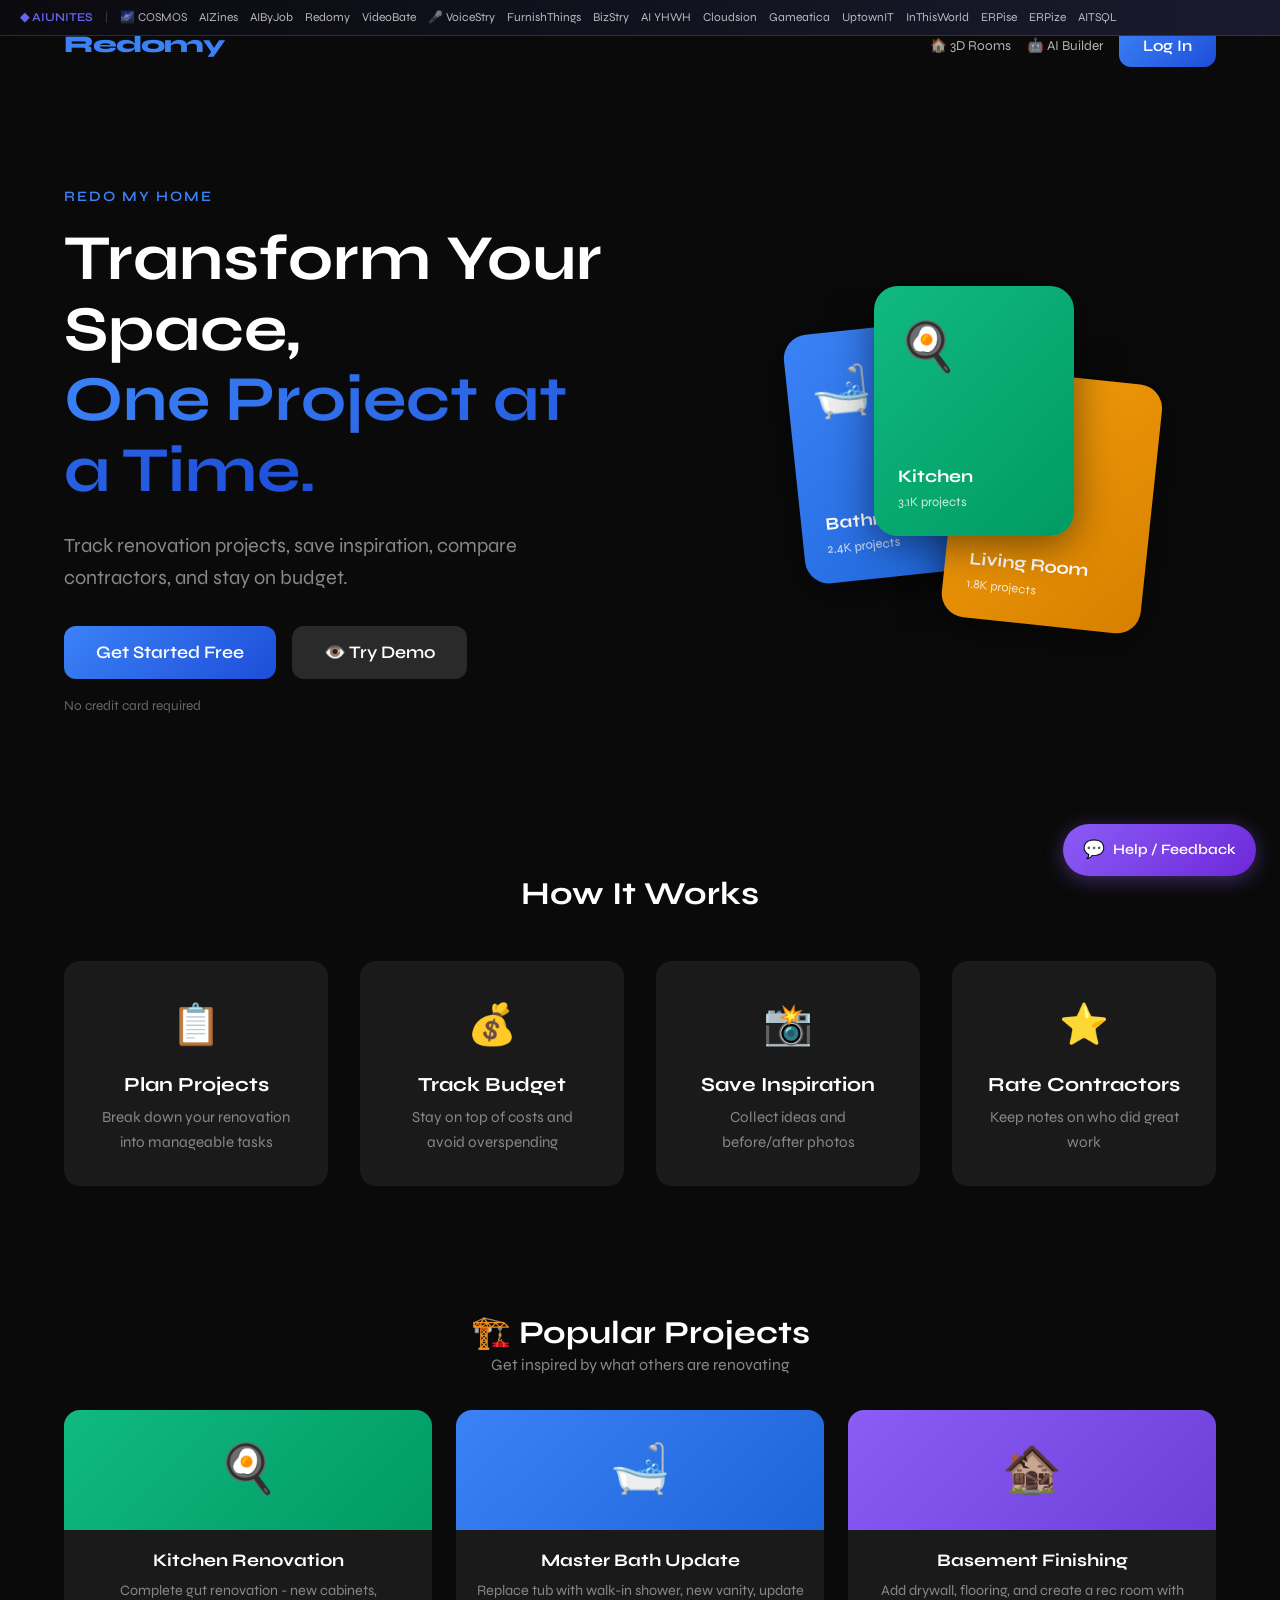
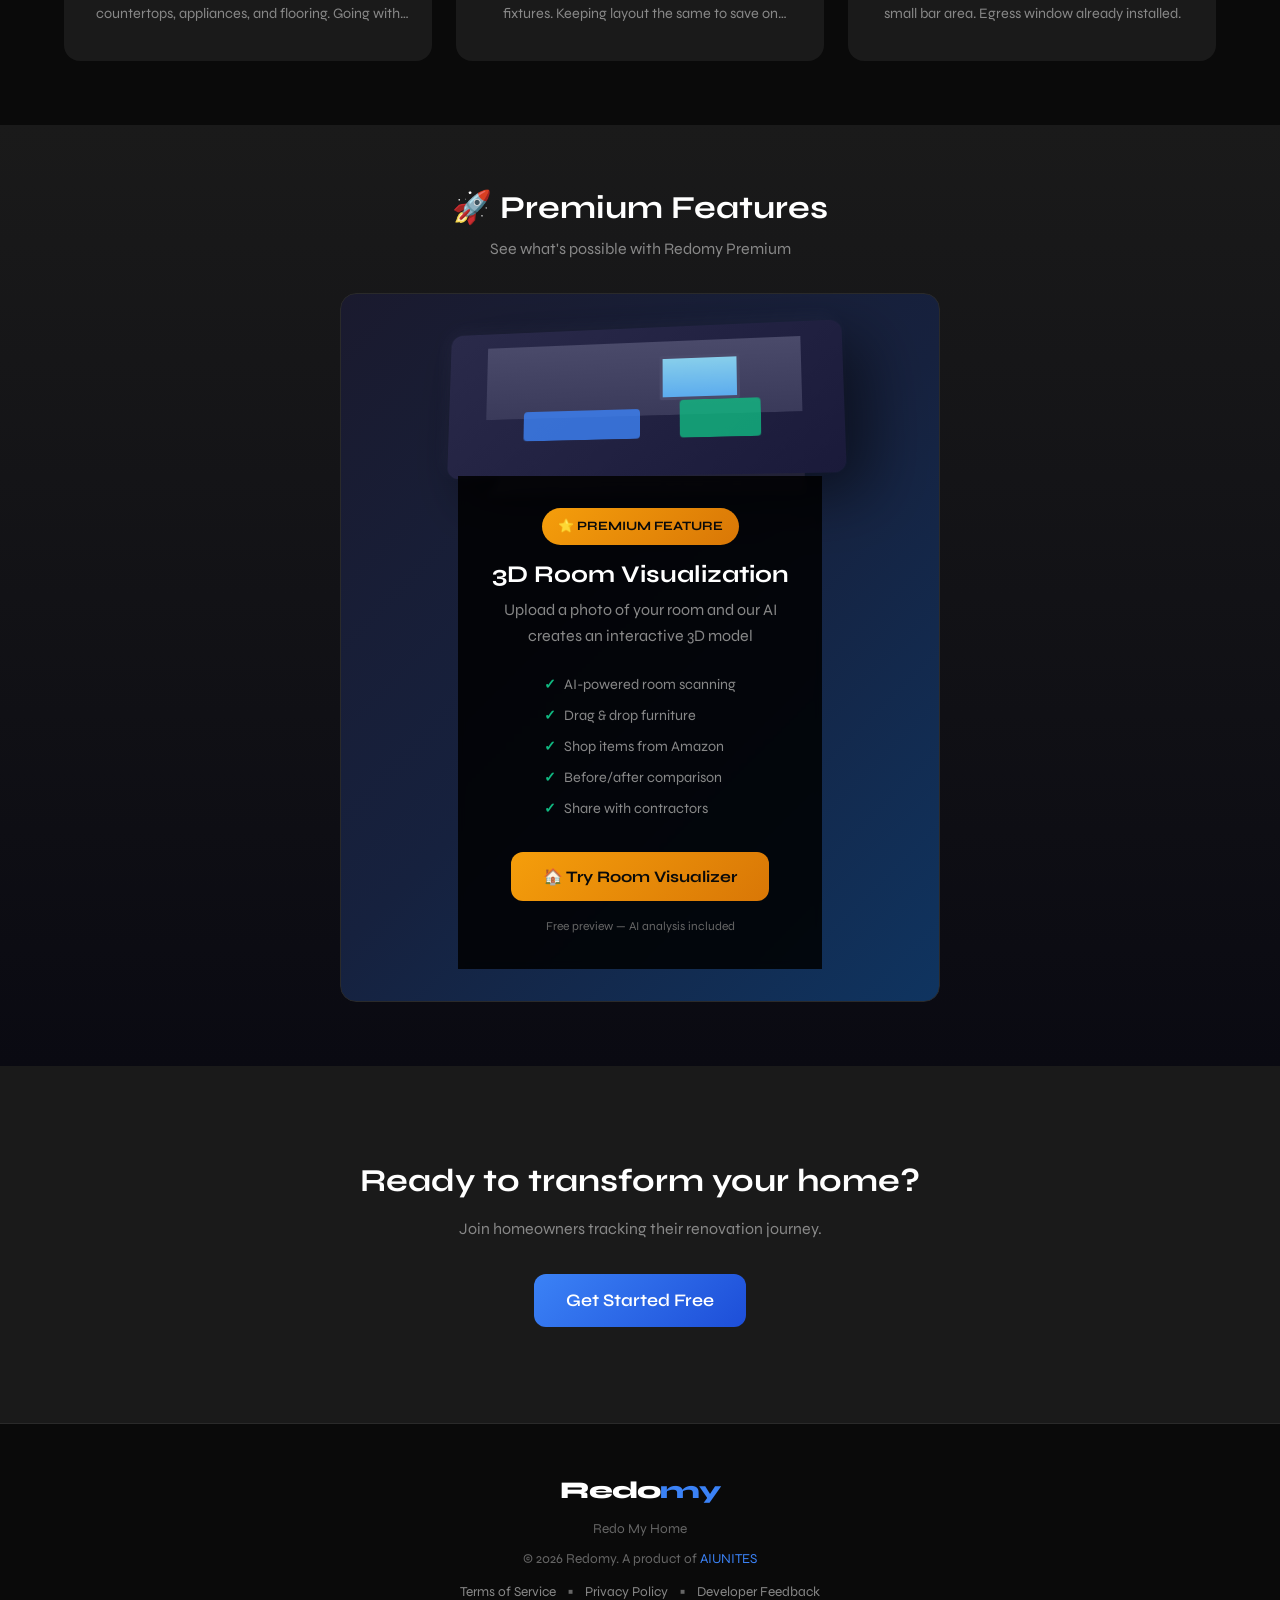
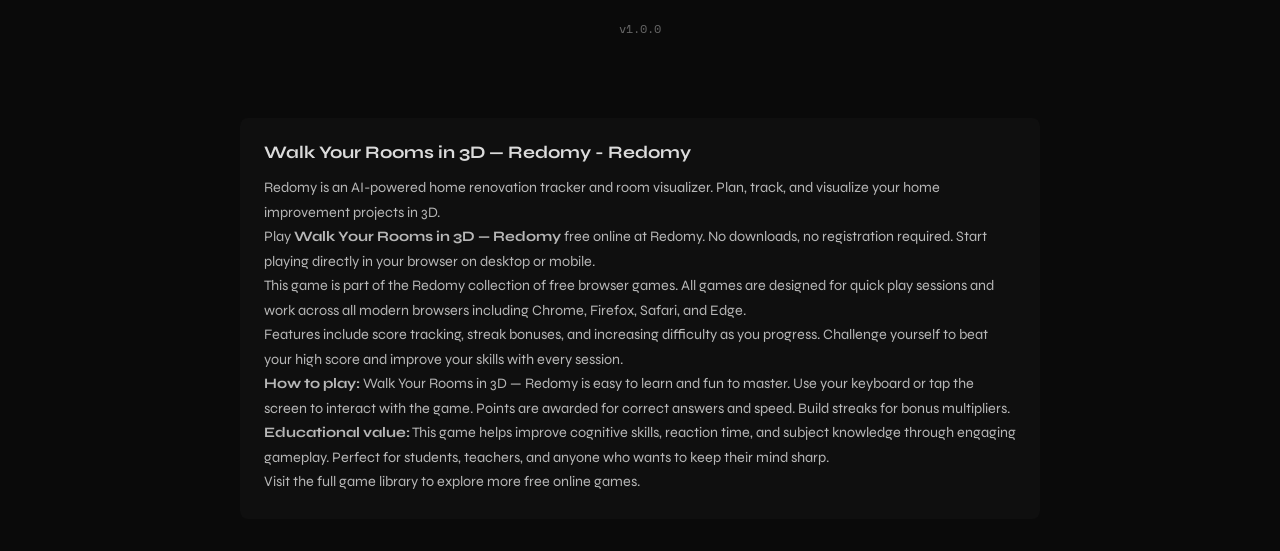
==== commit e7b8054a: "Auto-publish: 2026-04-27 19:10:02" ====
--- a/index.html
+++ b/index.html
@@ -72,12 +72,11 @@
 </head>
 <body>
   <!-- AIUNITES Webring -->
-  <style>.aiunites-bar{position:fixed;top:0;left:0;right:0;z-index:10000;background:linear-gradient(90deg,#0a0a0f,#1a1a2e);border-bottom:1px solid rgba(99,102,241,.3);padding:8px 0;font-size:12px}.aiunites-bar-content{max-width:1400px;margin:0 auto;padding:0 20px;display:flex;align-items:center;gap:12px;overflow-x:auto;scrollbar-width:none}.aiunites-bar-content::-webkit-scrollbar{display:none}.aiunites-bar a{color:rgba(255,255,255,.7);text-decoration:none;white-space:nowrap;transition:color .2s}.aiunites-bar a:hover{color:#fff}.aiunites-bar-brand{color:#6366f1!important;font-weight:600}.aiunites-bar-brand:hover{color:#818cf8!important}.aiunites-bar-divider{color:rgba(255,255,255,.2)}.aiunites-bar .current{color:#fff!important;font-weight:600;text-decoration:underline;text-underline-offset:3px;}body{padding-top:36px!important}</style>
-  <style>.wb-arrow{display:none;position:fixed;top:0;width:36px;height:33px;align-items:center;justify-content:center;cursor:pointer;z-index:10001;border:none;padding:0;font-size:16px;line-height:1;color:rgba(255,255,255,.8);transition:color .2s,opacity .2s}.wb-arrow:hover{color:#fff}.wb-left{left:0;background:linear-gradient(90deg,#0d0d1a 55%,transparent)}.wb-right{right:0;background:linear-gradient(270deg,#0d0d1a 55%,transparent)}@media (hover:hover) and (pointer:fine){.wb-arrow{display:flex}}</style>
-  <button class="wb-arrow wb-left" id="wb-left" aria-label="Scroll webring left">&#8249;</button>
-  <div class="aiunites-bar"><div class="aiunites-bar-content" id="wb-content"><a href="https://aiunites.github.io/aiunites-site/" class="aiunites-bar-brand">◆ AIUNITES</a><span class="aiunites-bar-divider">|</span><a href="https://aiunites.github.io/cosmostheopera-site/">&#127756; COSMOS</a><a href="https://aiunites.github.io/aizines-app/">AIZines</a><a href="https://aiunites.github.io/aibyjob-demo/">AIByJob</a><a href="https://aiunites.github.io/redomy-demo/">Redomy</a><a href="https://aiunites.github.io/videobate-site/">VideoBate</a><a href="https://aiunites.github.io/voicestry-site/">VoiceStry</a><a href="https://aiunites.github.io/furnishthings-site/">FurnishThings</a><a href="https://aiunites.github.io/bizstry-site/">BizStry</a><a href="https://aiunites.github.io/aiyhwh-site/">AI YHWH</a><a href="https://aiunites.github.io/cloudsion-site/">Cloudsion</a><a href="https://aiunites.github.io/gameatica-site/">Gameatica</a><a href="https://aiunites.github.io/uptownit-site/">UptownIT</a><a href="https://aiunites.github.io/inthisworld-site/">InThisWorld</a><a href="https://aiunites.github.io/erpise-site/">ERPise</a><a href="https://aiunites.github.io/erpize-site/">ERPize</a><a href="https://aiunites.github.io/aitsql-site/">AITSQL</a><a href="https://aiunites.github.io/cosmostheopera-site/">🌌 COSMOS</a></div></div>
-  <button class="wb-arrow wb-right" id="wb-right" aria-label="Scroll webring right">&#8250;</button>
-  <script>(function(){if(location.protocol==='file:'||location.hostname==='localhost'||location.hostname==='127.0.0.1'){document.querySelectorAll('.aiunites-bar a').forEach(a=>{a.href=a.href.replace('https://aiunites.github.io/','../')+'index.html';});}document.querySelectorAll('.aiunites-bar a:not(.aiunites-bar-brand)').forEach(function(a){var h=a.getAttribute('href');if(h){var p=h.replace('https://aiunites.github.io','');if(p&&location.pathname.indexOf(p)!==-1)a.classList.add('current');}});var c=document.getElementById('wb-content'),l=document.getElementById('wb-left'),r=document.getElementById('wb-right');if(!c||!l||!r)return;function upd(){var atL=c.scrollLeft<8,atR=c.scrollLeft>=c.scrollWidth-c.clientWidth-8;l.style.opacity=atL?'0':'1';l.style.pointerEvents=atL?'none':'auto';r.style.opacity=atR?'0':'1';r.style.pointerEvents=atR?'none':'auto';}l.onclick=function(){c.scrollBy({left:-220,behavior:'smooth'});};r.onclick=function(){c.scrollBy({left:220,behavior:'smooth'});};c.addEventListener('scroll',upd,{passive:true});upd();})()</script>
+  <style>.aiunites-bar{position:fixed;top:0;left:0;right:0;z-index:1100;background:linear-gradient(90deg,#0a0a0f,#1a1a2e);border-bottom:1px solid rgba(99,102,241,.3);padding:8px 0;font-size:12px}.aiunites-bar-content{max-width:1400px;margin:0 auto;padding:0 20px;display:flex;align-items:center;gap:12px;overflow-x:auto;scrollbar-width:none}.aiunites-bar-content::-webkit-scrollbar{display:none}.aiunites-bar a{color:rgba(255,255,255,.7);text-decoration:none;white-space:nowrap;transition:color .2s}.aiunites-bar a:hover{color:#fff}.aiunites-bar-brand{color:#6366f1!important;font-weight:600}.aiunites-bar-brand:hover{color:#818cf8!important}.aiunites-bar-active{color:#fff!important;text-decoration:underline;text-underline-offset:3px}.aiunites-bar-divider{color:rgba(255,255,255,.2)}.wb-arrow{display:none;position:fixed;top:0;width:36px;height:33px;align-items:center;justify-content:center;cursor:pointer;z-index:1102;border:none;padding:0;font-size:16px;line-height:1;color:rgba(255,255,255,.8);transition:color .2s,opacity .2s}.wb-arrow:hover{color:#fff}.wb-left{left:0;background:linear-gradient(90deg,#0d0d1a 55%,transparent)}.wb-right{right:0;background:linear-gradient(270deg,#0d0d1a 55%,transparent)}@media (hover:hover) and (pointer:fine){.wb-arrow{display:flex}}</style>
+<button class="wb-arrow wb-left" id="wb-left" aria-label="Scroll webring left">&#8249;</button>
+<div class="aiunites-bar"><div class="aiunites-bar-content" id="wb-content"><a href="https://aiunites.github.io/aiunites-site/" class="aiunites-bar-brand">&#9670; AIUNITES</a><span class="aiunites-bar-divider">|</span></div></div>
+<button class="wb-arrow wb-right" id="wb-right" aria-label="Scroll webring right">&#8250;</button>
+<script>(function(){var IS_LOCAL=location.protocol==='file:'||location.hostname==='localhost'||location.hostname==='127.0.0.1';var BASE=IS_LOCAL?'../':'https://aiunites.github.io/';var JSON_URL=IS_LOCAL?'../aiunites-site/data/webring.json':'https://aiunites.github.io/aiunites-site/data/webring.json';var c=document.getElementById('wb-content'),l=document.getElementById('wb-left'),r=document.getElementById('wb-right');function buildBar(sites){sites.forEach(function(s){var a=document.createElement('a');a.href=(IS_LOCAL?BASE+s.repo+'/index.html':BASE+s.repo+'/');a.textContent=s.name;if(location.pathname.indexOf(s.repo)!==-1)a.className='aiunites-bar-active';c.appendChild(a);});setupArrows();}function setupArrows(){if(!c||!l||!r)return;function upd(){var atL=c.scrollLeft<8,atR=c.scrollLeft>=c.scrollWidth-c.clientWidth-8;l.style.opacity=atL?'0':'1';l.style.pointerEvents=atL?'none':'auto';r.style.opacity=atR?'0':'1';r.style.pointerEvents=atR?'none':'auto';}l.onclick=function(){c.scrollBy({left:-220,behavior:'smooth'});};r.onclick=function(){c.scrollBy({left:220,behavior:'smooth'});};c.addEventListener('scroll',upd,{passive:true});upd();}var FB=[{name:'\uD83C\uDF0C COSMOS',repo:'cosmostheopera-site'},{name:'AIZines',repo:'aizines-app'},{name:'AIByJob',repo:'aibyjob-demo'},{name:'Redomy',repo:'redomy-demo'},{name:'VideoBate',repo:'videobate-site'},{name:'\uD83C\uDFA4 VoiceStry',repo:'voicestry-site'},{name:'FurnishThings',repo:'furnishthings-site'},{name:'BizStry',repo:'bizstry-site'},{name:'AI YHWH',repo:'aiyhwh-site'},{name:'Cloudsion',repo:'cloudsion-site'},{name:'Gameatica',repo:'gameatica-site'},{name:'UptownIT',repo:'uptownit-site'},{name:'InThisWorld',repo:'inthisworld-site'},{name:'ERPise',repo:'erpise-site'},{name:'ERPize',repo:'erpize-site'},{name:'AITSQL',repo:'aitsql-site'}];fetch(JSON_URL).then(function(r){return r.json();}).then(buildBar).catch(function(){buildBar(FB);});})()</script>
 
   <div id="app">
     <!-- Landing Page -->
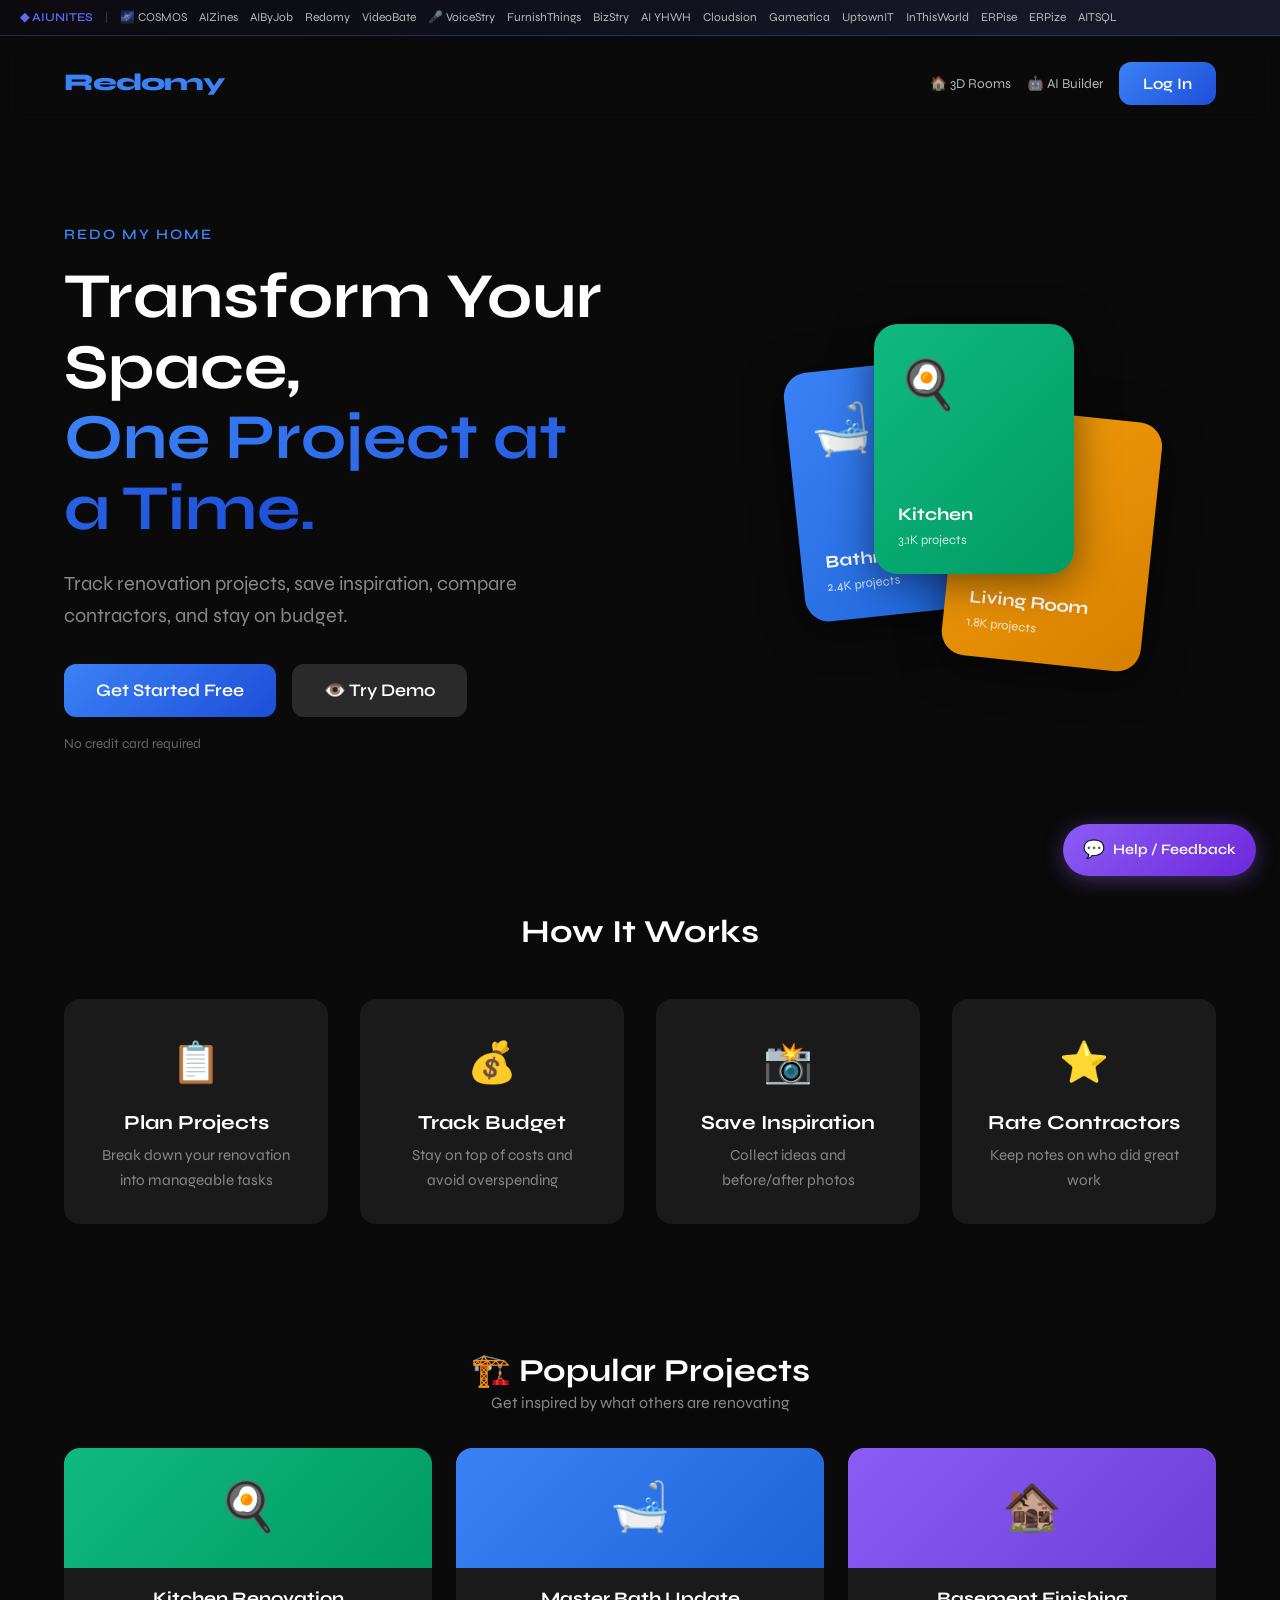
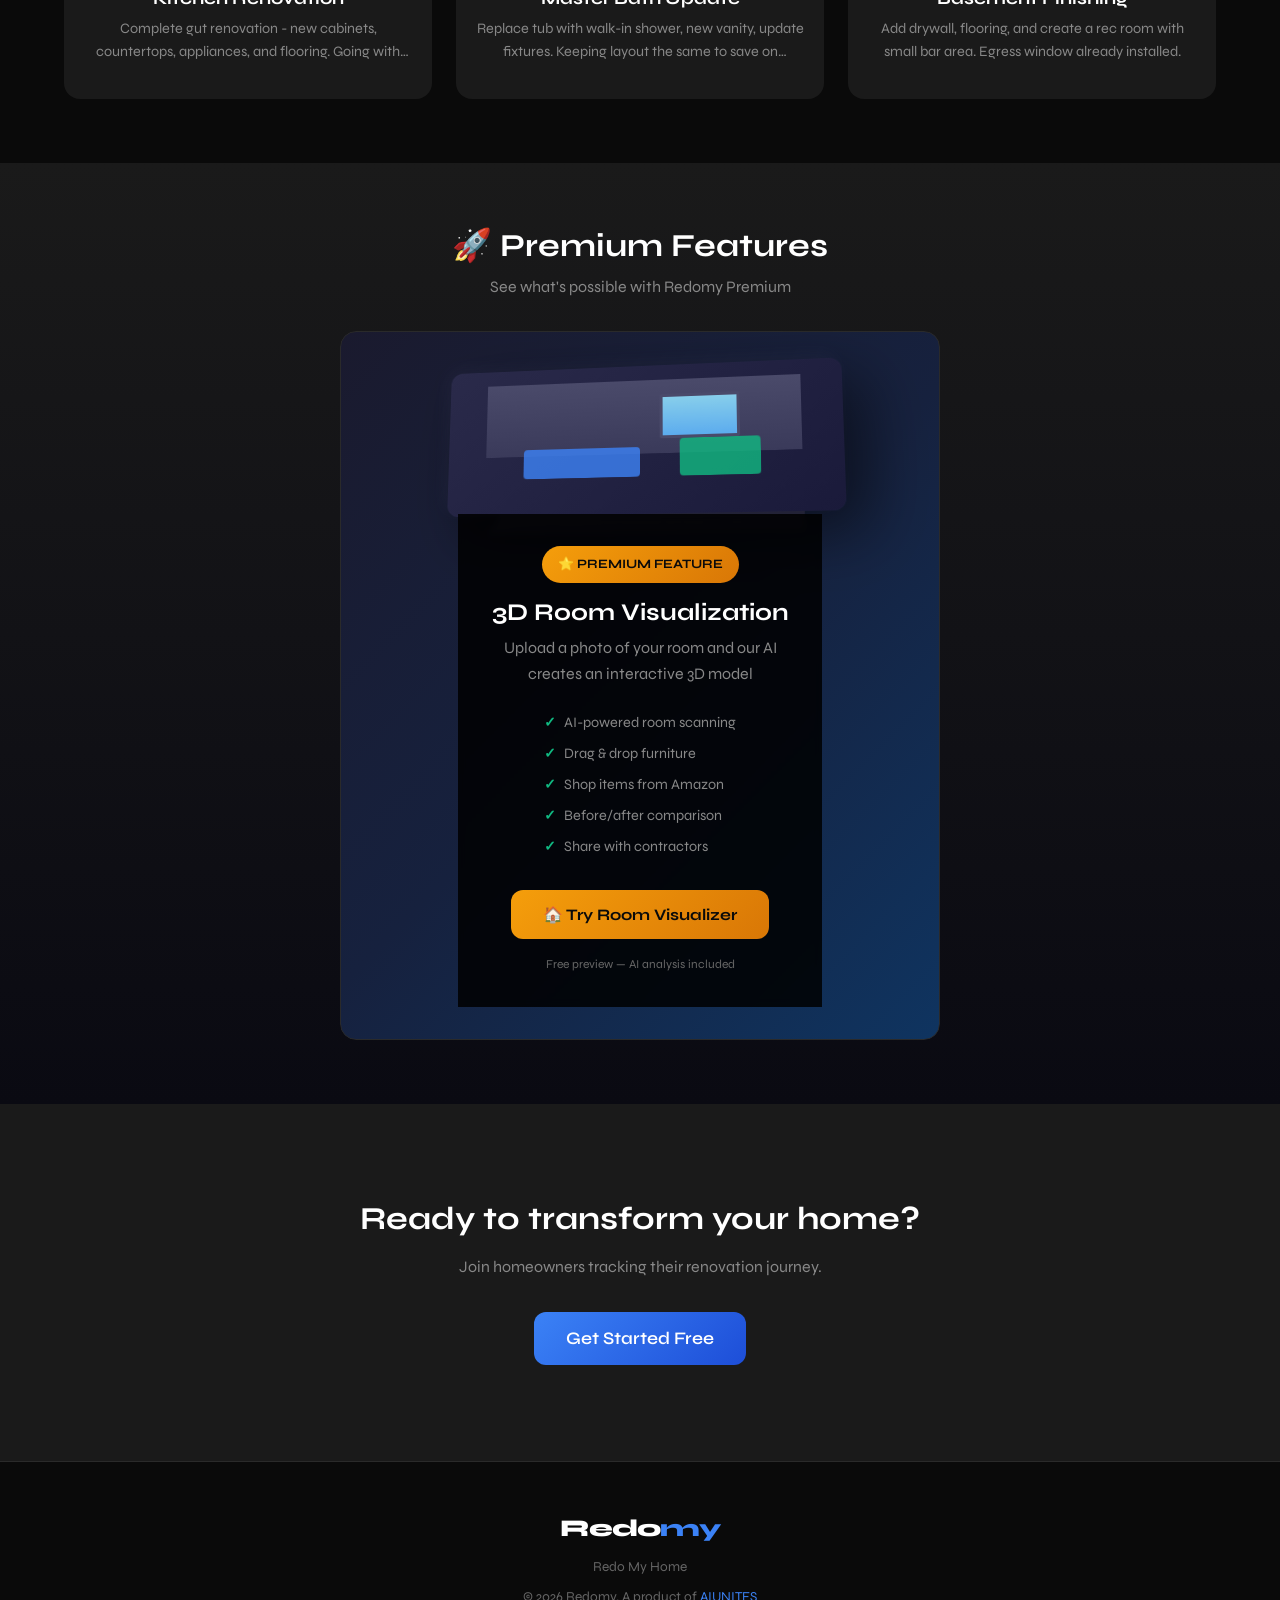
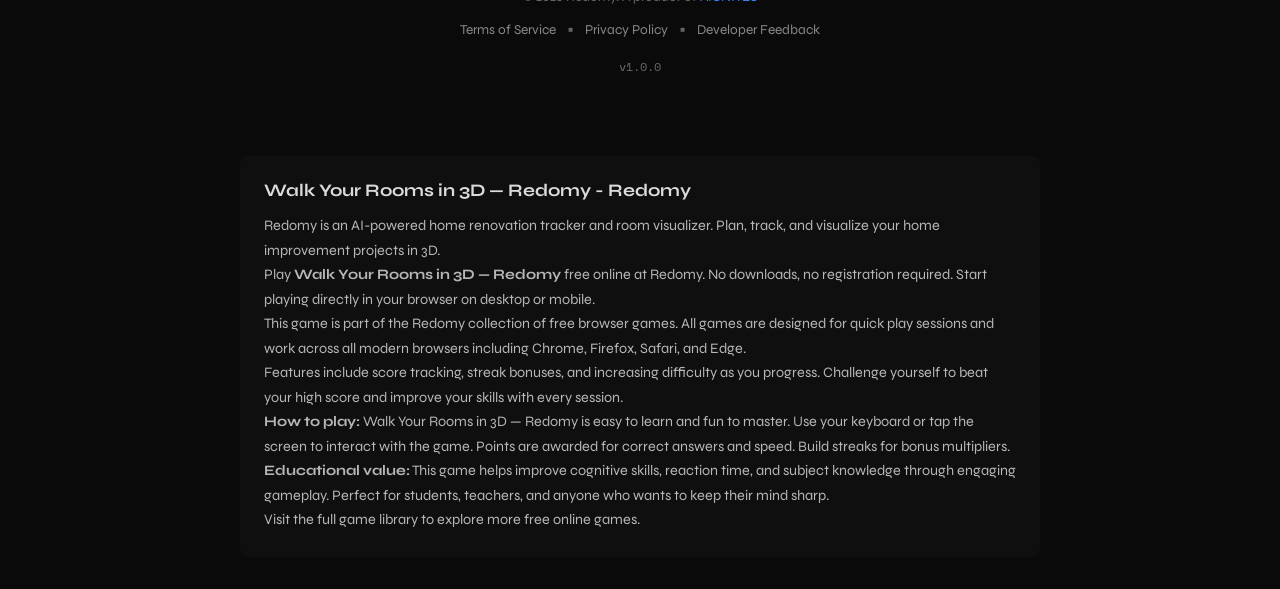
==== commit b3079e54: "Auto-publish: 2026-04-27 20:54:41" ====
--- a/index.html
+++ b/index.html
@@ -72,7 +72,7 @@
 </head>
 <body>
   <!-- AIUNITES Webring -->
-  <style>.aiunites-bar{position:fixed;top:0;left:0;right:0;z-index:1100;background:linear-gradient(90deg,#0a0a0f,#1a1a2e);border-bottom:1px solid rgba(99,102,241,.3);padding:8px 0;font-size:12px}.aiunites-bar-content{max-width:1400px;margin:0 auto;padding:0 20px;display:flex;align-items:center;gap:12px;overflow-x:auto;scrollbar-width:none}.aiunites-bar-content::-webkit-scrollbar{display:none}.aiunites-bar a{color:rgba(255,255,255,.7);text-decoration:none;white-space:nowrap;transition:color .2s}.aiunites-bar a:hover{color:#fff}.aiunites-bar-brand{color:#6366f1!important;font-weight:600}.aiunites-bar-brand:hover{color:#818cf8!important}.aiunites-bar-active{color:#fff!important;text-decoration:underline;text-underline-offset:3px}.aiunites-bar-divider{color:rgba(255,255,255,.2)}.wb-arrow{display:none;position:fixed;top:0;width:36px;height:33px;align-items:center;justify-content:center;cursor:pointer;z-index:1102;border:none;padding:0;font-size:16px;line-height:1;color:rgba(255,255,255,.8);transition:color .2s,opacity .2s}.wb-arrow:hover{color:#fff}.wb-left{left:0;background:linear-gradient(90deg,#0d0d1a 55%,transparent)}.wb-right{right:0;background:linear-gradient(270deg,#0d0d1a 55%,transparent)}@media (hover:hover) and (pointer:fine){.wb-arrow{display:flex}}</style>
+  <style>.aiunites-bar{position:fixed;top:0;left:0;right:0;z-index:1100;background:linear-gradient(90deg,#0a0a0f,#1a1a2e);border-bottom:1px solid rgba(99,102,241,.3);padding:8px 0;font-size:12px}.aiunites-bar-content{max-width:1400px;margin:0 auto;padding:0 20px;display:flex;align-items:center;gap:12px;overflow-x:auto;scrollbar-width:none}.aiunites-bar-content::-webkit-scrollbar{display:none}.aiunites-bar a{color:rgba(255,255,255,.7);text-decoration:none;white-space:nowrap;transition:color .2s}.aiunites-bar a:hover{color:#fff}.aiunites-bar-brand{color:#6366f1!important;font-weight:600}.aiunites-bar-brand:hover{color:#818cf8!important}.aiunites-bar-active{color:#fff!important;text-decoration:underline;text-underline-offset:3px}.aiunites-bar-divider{color:rgba(255,255,255,.2)}.wb-arrow{display:none;position:fixed;top:0;width:36px;height:33px;align-items:center;justify-content:center;cursor:pointer;z-index:1102;border:none;padding:0;font-size:16px;line-height:1;color:rgba(255,255,255,.8);transition:color .2s,opacity .2s}.wb-arrow:hover{color:#fff}.wb-left{left:0;background:linear-gradient(90deg,#0d0d1a 55%,transparent)}.wb-right{right:0;background:linear-gradient(270deg,#0d0d1a 55%,transparent)}@media (hover:hover) and (pointer:fine){.wb-arrow{display:flex}}body{padding-top:38px!important}.nav{top:38px!important}</style>
 <button class="wb-arrow wb-left" id="wb-left" aria-label="Scroll webring left">&#8249;</button>
 <div class="aiunites-bar"><div class="aiunites-bar-content" id="wb-content"><a href="https://aiunites.github.io/aiunites-site/" class="aiunites-bar-brand">&#9670; AIUNITES</a><span class="aiunites-bar-divider">|</span></div></div>
 <button class="wb-arrow wb-right" id="wb-right" aria-label="Scroll webring right">&#8250;</button>
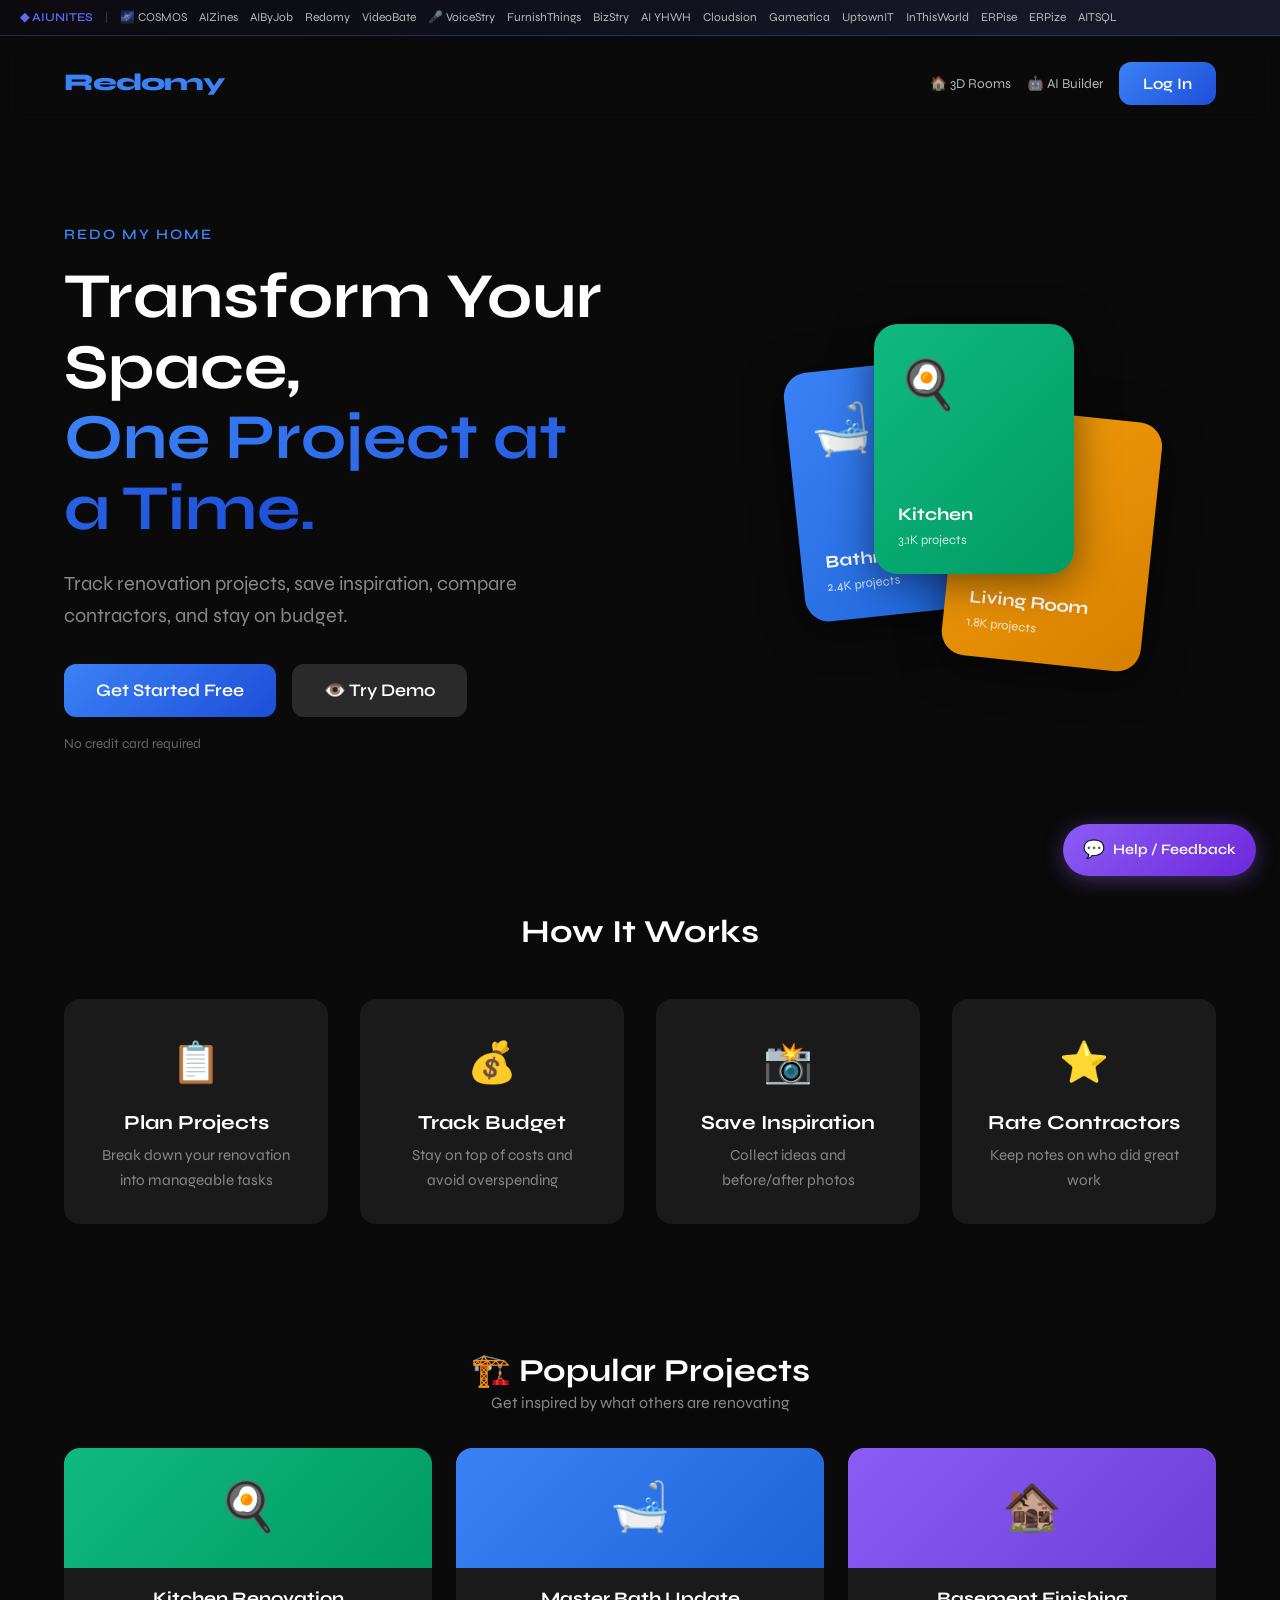
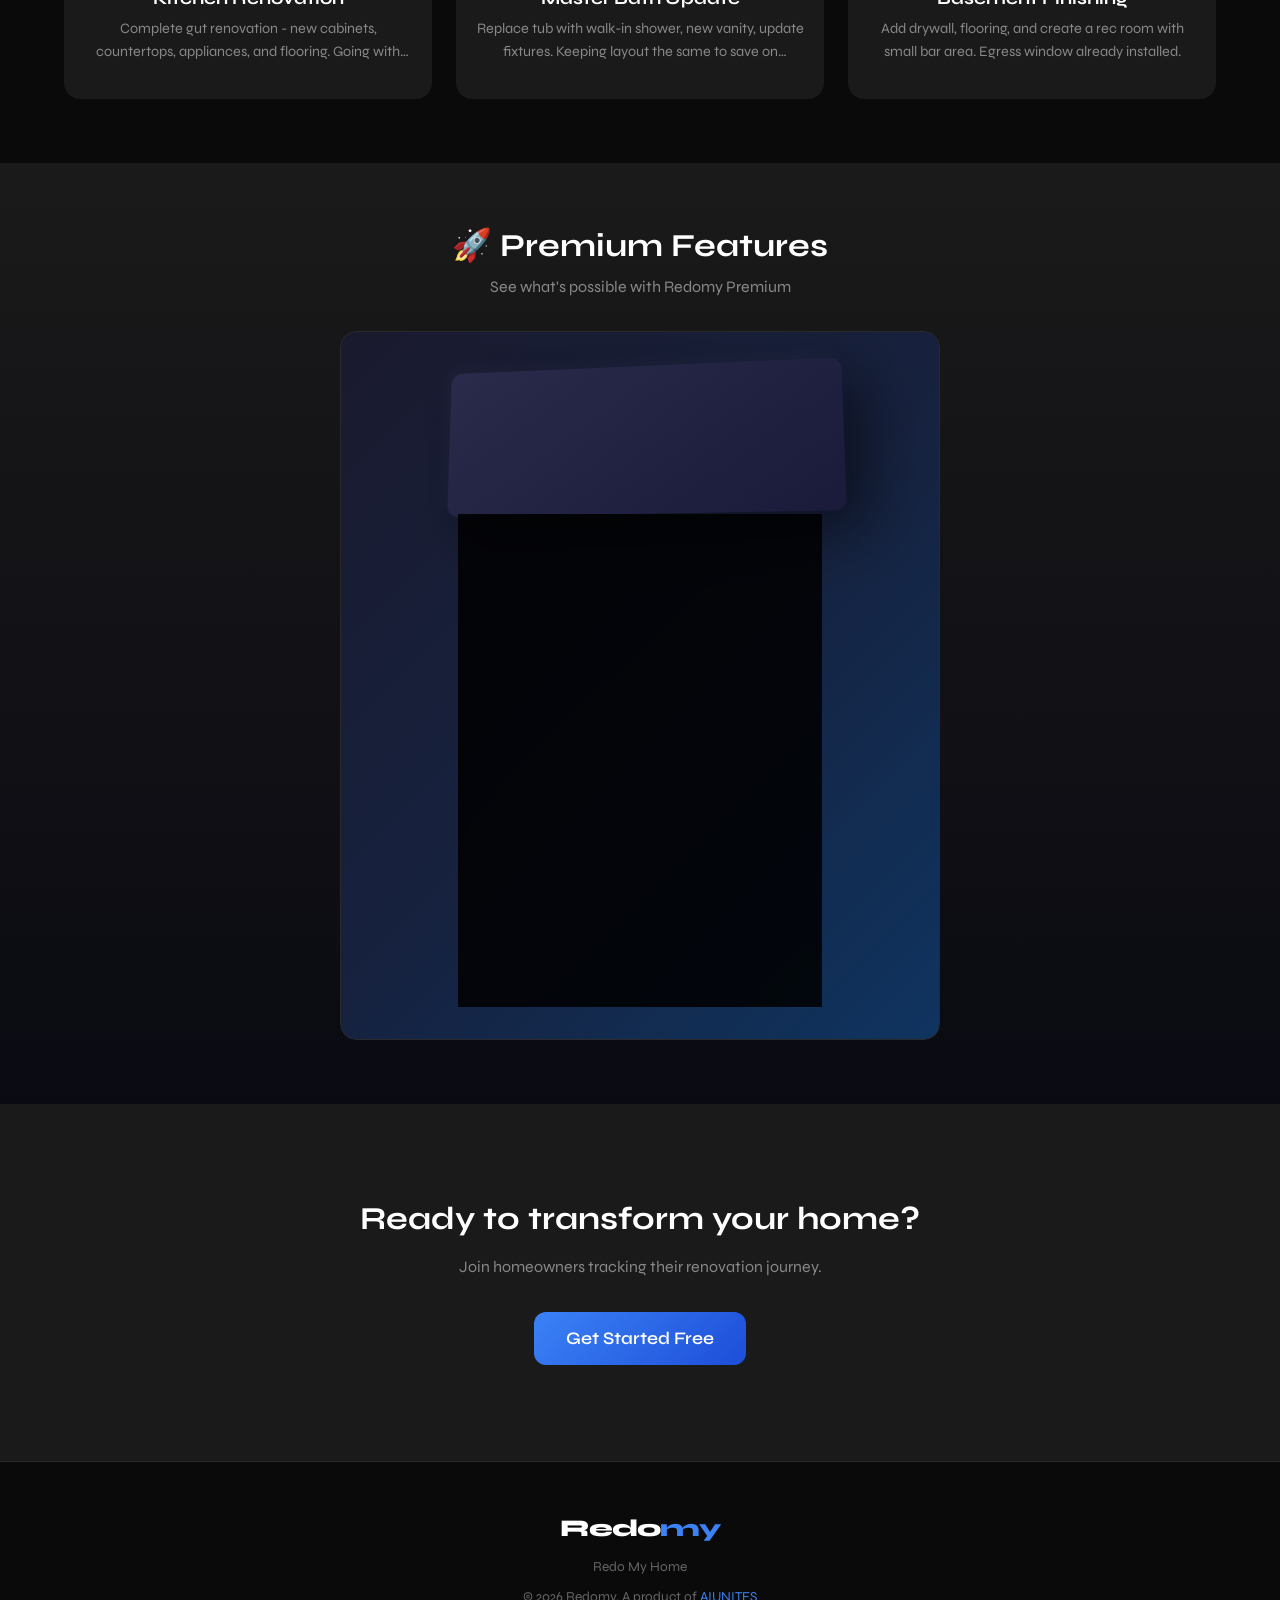
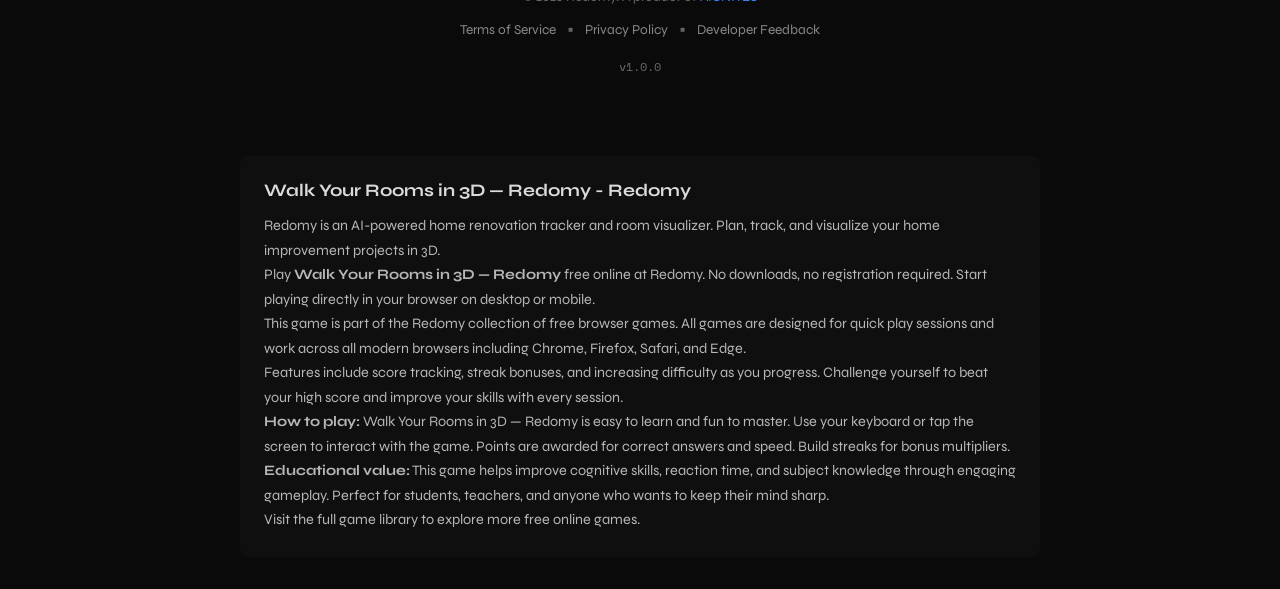
==== commit 618bcbf2: "Auto-publish: 2026-05-04 07:20:10" ====
--- a/index.html
+++ b/index.html
@@ -18,9 +18,9 @@
   <meta name="viewport" content="width=device-width, initial-scale=1.0">
   
   <!-- Primary Meta Tags -->
-  <title>Redomy - Redo My Home | Home Renovation Project Tracker</title>
-  <meta name="title" content="Redomy - Redo My Home">
-  <meta name="description" content="Plan, track, and complete your home renovation projects. Organize by room, manage budgets, track tasks, and visualize your dream home with Redomy.">
+  <title>Redo My Home in 3D — AI Renovation Planner | Redomy</title>
+  <meta name="title" content="Redo My Home in 3D — AI Renovation Planner | Redomy">
+  <meta name="description" content="Redo my kitchen, bedroom, or backyard — upload a photo, walk your room in 3D, and get AI renovation ideas with budgets and tracking. Free to try.">
   <meta name="keywords" content="home renovation, remodel, DIY, home improvement, project tracker, kitchen remodel, bathroom renovation, budget tracker, contractor management">
   <meta name="author" content="AIUNITES">
   <meta name="robots" content="index, follow">
@@ -72,11 +72,11 @@
 </head>
 <body>
   <!-- AIUNITES Webring -->
-  <style>.aiunites-bar{position:fixed;top:0;left:0;right:0;z-index:1100;background:linear-gradient(90deg,#0a0a0f,#1a1a2e);border-bottom:1px solid rgba(99,102,241,.3);padding:8px 0;font-size:12px}.aiunites-bar-content{max-width:1400px;margin:0 auto;padding:0 20px;display:flex;align-items:center;gap:12px;overflow-x:auto;scrollbar-width:none}.aiunites-bar-content::-webkit-scrollbar{display:none}.aiunites-bar a{color:rgba(255,255,255,.7);text-decoration:none;white-space:nowrap;transition:color .2s}.aiunites-bar a:hover{color:#fff}.aiunites-bar-brand{color:#6366f1!important;font-weight:600}.aiunites-bar-brand:hover{color:#818cf8!important}.aiunites-bar-active{color:#fff!important;text-decoration:underline;text-underline-offset:3px}.aiunites-bar-divider{color:rgba(255,255,255,.2)}.wb-arrow{display:none;position:fixed;top:0;width:36px;height:33px;align-items:center;justify-content:center;cursor:pointer;z-index:1102;border:none;padding:0;font-size:16px;line-height:1;color:rgba(255,255,255,.8);transition:color .2s,opacity .2s}.wb-arrow:hover{color:#fff}.wb-left{left:0;background:linear-gradient(90deg,#0d0d1a 55%,transparent)}.wb-right{right:0;background:linear-gradient(270deg,#0d0d1a 55%,transparent)}@media (hover:hover) and (pointer:fine){.wb-arrow{display:flex}}body{padding-top:38px!important}.nav{top:38px!important}</style>
+  <style>.aiunites-bar{position:fixed;top:0;left:0;right:0;z-index:1100;background:linear-gradient(90deg,#0a0a0f,#1a1a2e);border-bottom:1px solid rgba(99,102,241,.3);padding:8px 0;font-size:12px}.aiunites-bar-content{max-width:1400px;margin:0 auto;padding:0 20px;display:flex;align-items:center;gap:12px;overflow-x:auto;scrollbar-width:none}.aiunites-bar-content::-webkit-scrollbar{display:none}.aiunites-bar a{color:rgba(255,255,255,.7);text-decoration:none;white-space:nowrap;transition:color .2s}.aiunites-bar a:hover{color:#fff}.aiunites-bar-brand{color:#6366f1!important;font-weight:600}.aiunites-bar-brand:hover{color:#818cf8!important}.aiunites-bar-active{color:#fff!important;text-decoration:underline;text-underline-offset:3px}.aiunites-bar-divider{color:rgba(255,255,255,.2)}.wb-arrow{display:none;position:fixed;top:0;width:36px;height:33px;align-items:center;justify-content:center;cursor:pointer;z-index:1102;border:none;padding:0;font-size:16px;line-height:1;color:rgba(255,255,255,.8);transition:color .2s,opacity .2s}.wb-arrow:hover{color:#fff}.wb-left{left:0;background:linear-gradient(90deg,#0d0d1a 55%,transparent)}.wb-right{right:0;background:linear-gradient(270deg,#0d0d1a 55%,transparent)}@media (hover:hover) and (pointer:fine){.wb-arrow{display:flex}}body{padding-top:38px!important}.nav,.site-nav,.main-nav,.landing-nav,.top-nav,nav[class*="nav"]{top:38px!important}</style>
 <button class="wb-arrow wb-left" id="wb-left" aria-label="Scroll webring left">&#8249;</button>
 <div class="aiunites-bar"><div class="aiunites-bar-content" id="wb-content"><a href="https://aiunites.github.io/aiunites-site/" class="aiunites-bar-brand">&#9670; AIUNITES</a><span class="aiunites-bar-divider">|</span></div></div>
 <button class="wb-arrow wb-right" id="wb-right" aria-label="Scroll webring right">&#8250;</button>
-<script>(function(){var IS_LOCAL=location.protocol==='file:'||location.hostname==='localhost'||location.hostname==='127.0.0.1';var BASE=IS_LOCAL?'../':'https://aiunites.github.io/';var JSON_URL=IS_LOCAL?'../aiunites-site/data/webring.json':'https://aiunites.github.io/aiunites-site/data/webring.json';var c=document.getElementById('wb-content'),l=document.getElementById('wb-left'),r=document.getElementById('wb-right');function buildBar(sites){sites.forEach(function(s){var a=document.createElement('a');a.href=(IS_LOCAL?BASE+s.repo+'/index.html':BASE+s.repo+'/');a.textContent=s.name;if(location.pathname.indexOf(s.repo)!==-1)a.className='aiunites-bar-active';c.appendChild(a);});setupArrows();}function setupArrows(){if(!c||!l||!r)return;function upd(){var atL=c.scrollLeft<8,atR=c.scrollLeft>=c.scrollWidth-c.clientWidth-8;l.style.opacity=atL?'0':'1';l.style.pointerEvents=atL?'none':'auto';r.style.opacity=atR?'0':'1';r.style.pointerEvents=atR?'none':'auto';}l.onclick=function(){c.scrollBy({left:-220,behavior:'smooth'});};r.onclick=function(){c.scrollBy({left:220,behavior:'smooth'});};c.addEventListener('scroll',upd,{passive:true});upd();}var FB=[{name:'\uD83C\uDF0C COSMOS',repo:'cosmostheopera-site'},{name:'AIZines',repo:'aizines-app'},{name:'AIByJob',repo:'aibyjob-demo'},{name:'Redomy',repo:'redomy-demo'},{name:'VideoBate',repo:'videobate-site'},{name:'\uD83C\uDFA4 VoiceStry',repo:'voicestry-site'},{name:'FurnishThings',repo:'furnishthings-site'},{name:'BizStry',repo:'bizstry-site'},{name:'AI YHWH',repo:'aiyhwh-site'},{name:'Cloudsion',repo:'cloudsion-site'},{name:'Gameatica',repo:'gameatica-site'},{name:'UptownIT',repo:'uptownit-site'},{name:'InThisWorld',repo:'inthisworld-site'},{name:'ERPise',repo:'erpise-site'},{name:'ERPize',repo:'erpize-site'},{name:'AITSQL',repo:'aitsql-site'}];fetch(JSON_URL).then(function(r){return r.json();}).then(buildBar).catch(function(){buildBar(FB);});})()</script>
+<script>(function(){var IS_LOCAL=location.protocol==='file:'||location.hostname==='localhost'||location.hostname==='127.0.0.1';var BASE=IS_LOCAL?'/':'https://aiunites.github.io/';var JSON_URL=IS_LOCAL?'/aiunites-site/data/webring.json':'https://aiunites.github.io/aiunites-site/data/webring.json';var c=document.getElementById('wb-content'),l=document.getElementById('wb-left'),r=document.getElementById('wb-right');function buildBar(sites){sites.forEach(function(s){var a=document.createElement('a');a.href=(IS_LOCAL?BASE+s.repo+'/index.html':BASE+s.repo+'/');a.textContent=s.name;if(location.pathname.indexOf(s.repo)!==-1)a.className='aiunites-bar-active';c.appendChild(a);});setupArrows();}function setupArrows(){if(!c||!l||!r)return;function upd(){var atL=c.scrollLeft<8,atR=c.scrollLeft>=c.scrollWidth-c.clientWidth-8;l.style.opacity=atL?'0':'1';l.style.pointerEvents=atL?'none':'auto';r.style.opacity=atR?'0':'1';r.style.pointerEvents=atR?'none':'auto';}l.onclick=function(){c.scrollBy({left:-220,behavior:'smooth'});};r.onclick=function(){c.scrollBy({left:220,behavior:'smooth'});};c.addEventListener('scroll',upd,{passive:true});upd();}var FB=[{name:'\uD83C\uDF0C COSMOS',repo:'cosmostheopera-site'},{name:'AIZines',repo:'aizines-app'},{name:'AIByJob',repo:'aibyjob-demo'},{name:'Redomy',repo:'redomy-demo'},{name:'VideoBate',repo:'videobate-site'},{name:'\uD83C\uDFA4 VoiceStry',repo:'voicestry-site'},{name:'FurnishThings',repo:'furnishthings-site'},{name:'BizStry',repo:'bizstry-site'},{name:'AI YHWH',repo:'aiyhwh-site'},{name:'Cloudsion',repo:'cloudsion-site'},{name:'Gameatica',repo:'gameatica-site'},{name:'UptownIT',repo:'uptownit-site'},{name:'InThisWorld',repo:'inthisworld-site'},{name:'ERPise',repo:'erpise-site'},{name:'ERPize',repo:'erpize-site'},{name:'AITSQL',repo:'aitsql-site'}];fetch(JSON_URL).then(function(r){return r.json();}).then(buildBar).catch(function(){buildBar(FB);});})()</script>
 
   <div id="app">
     <!-- Landing Page -->
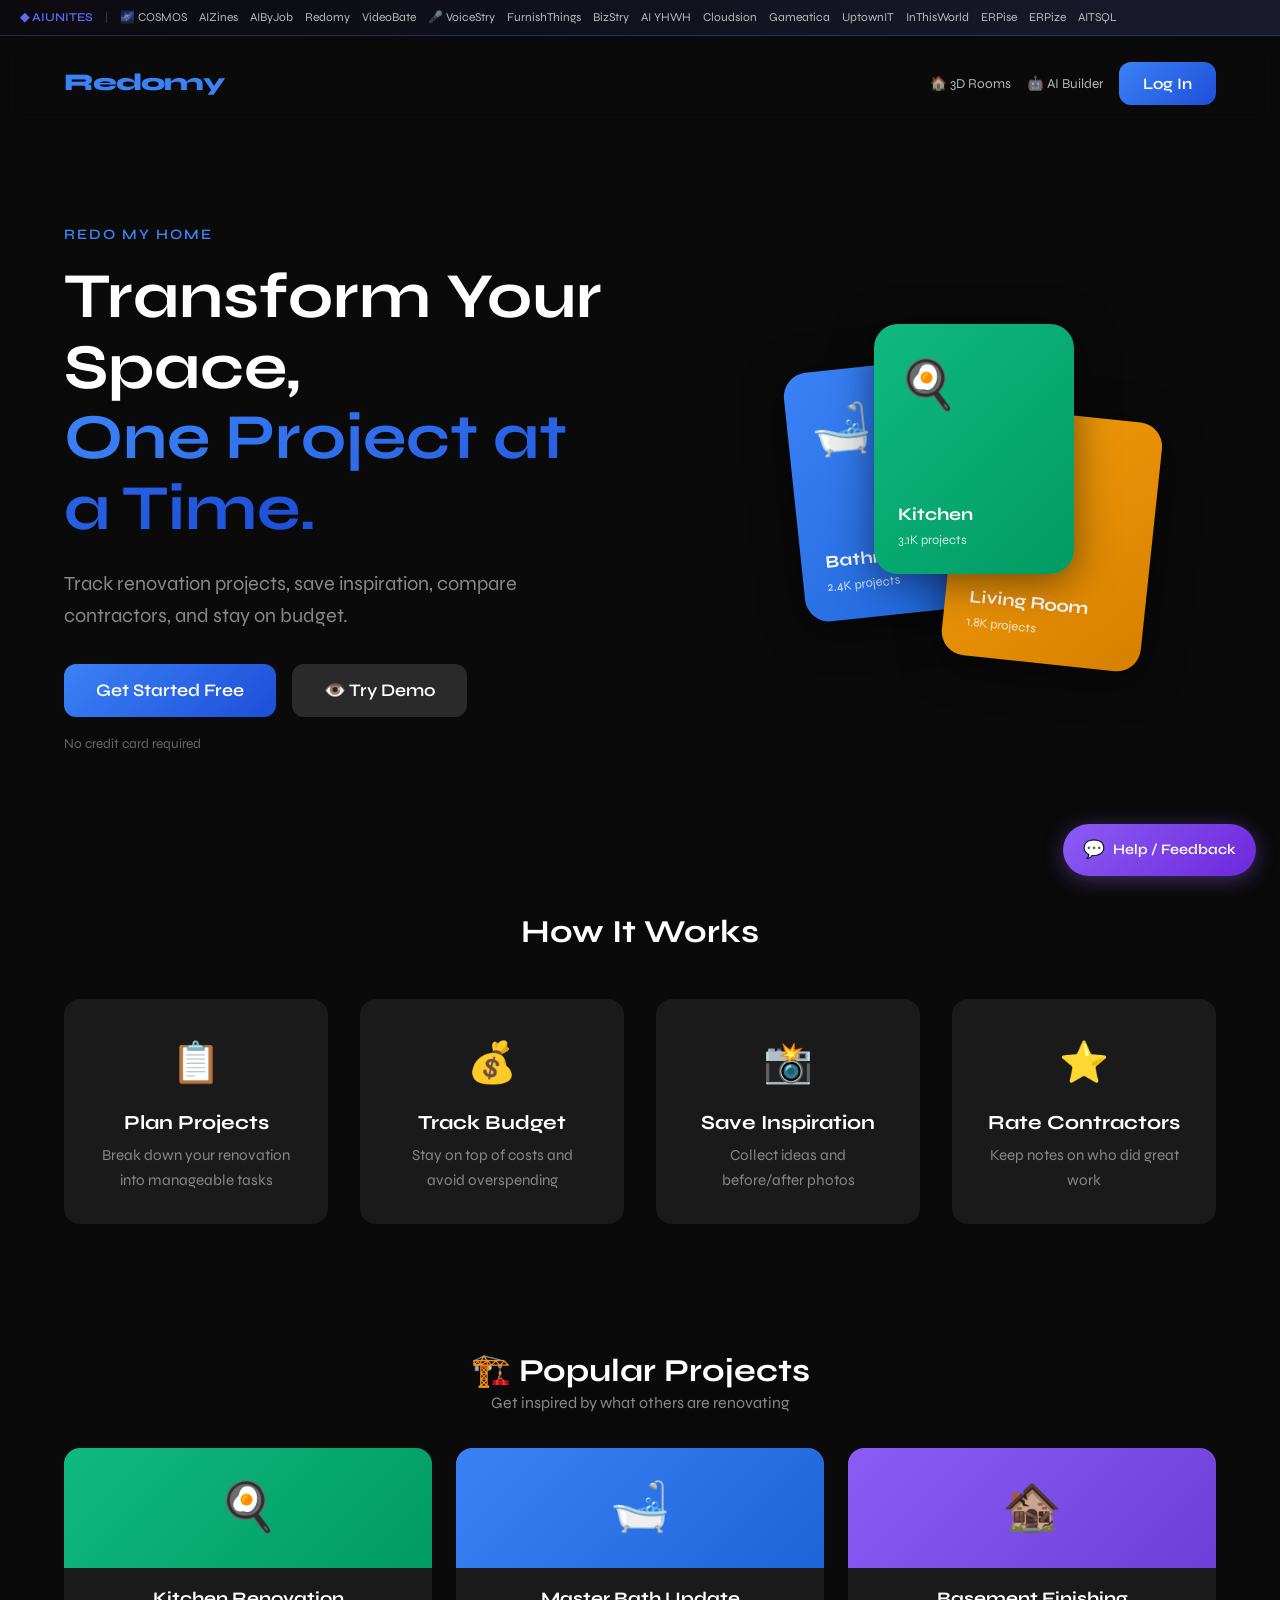
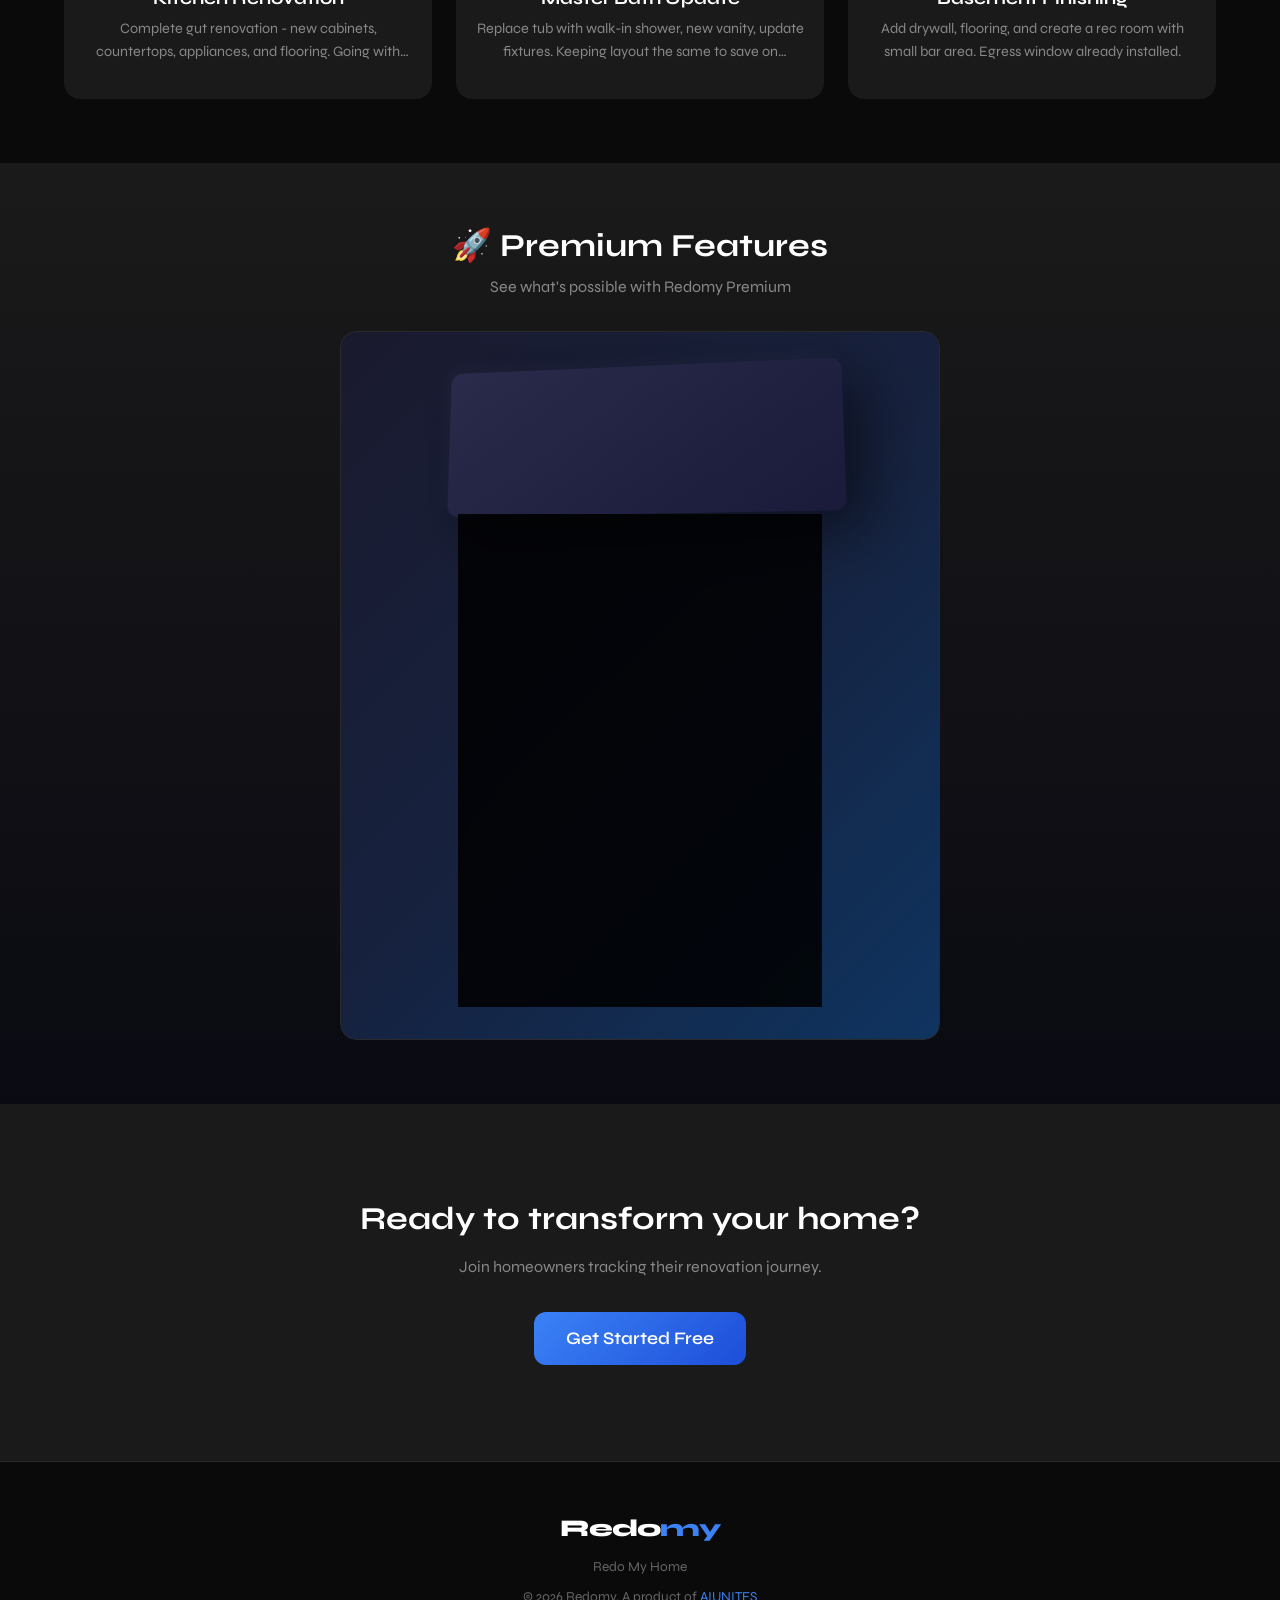
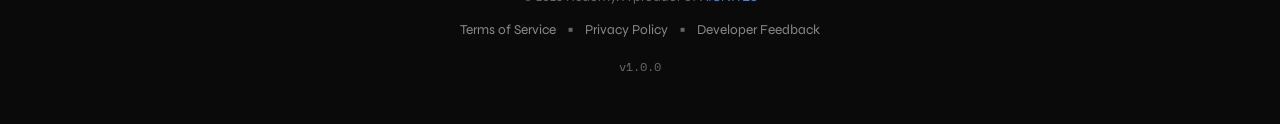
==== commit 0542f47c: "Auto-publish: 2026-05-05 08:00:05" ====
--- a/index.html
+++ b/index.html
@@ -610,5 +610,5 @@
   <script src="js/auth.js"></script>
   <script src="js/app.js"></script>
 
-<div class="seo-description" style="max-width:800px;margin:2rem auto;padding:1.5rem;background:rgba(255,255,255,0.02);border-radius:8px;color:rgba(255,255,255,0.7);font-size:0.9rem;line-height:1.7"><h2 style="font-size:1.1rem;margin-bottom:0.8rem;color:rgba(255,255,255,0.85)">Walk Your Rooms in 3D — Redomy - Redomy</h2><p>Redomy is an AI-powered home renovation tracker and room visualizer. Plan, track, and visualize your home improvement projects in 3D.</p><p>Play <strong>Walk Your Rooms in 3D — Redomy</strong> free online at Redomy. No downloads, no registration required. Start playing directly in your browser on desktop or mobile.</p><p>This game is part of the Redomy collection of free browser games. All games are designed for quick play sessions and work across all modern browsers including Chrome, Firefox, Safari, and Edge.</p><p>Features include score tracking, streak bonuses, and increasing difficulty as you progress. Challenge yourself to beat your high score and improve your skills with every session.</p><p><strong>How to play:</strong> Walk Your Rooms in 3D — Redomy is easy to learn and fun to master. Use your keyboard or tap the screen to interact with the game. Points are awarded for correct answers and speed. Build streaks for bonus multipliers.</p><p><strong>Educational value:</strong> This game helps improve cognitive skills, reaction time, and subject knowledge through engaging gameplay. Perfect for students, teachers, and anyone who wants to keep their mind sharp.</p><p>Visit <a href="https://redomy.com/" style="color:inherit">the full game library</a> to explore more free online games.</p></div></body>
+</body>
 </html>
